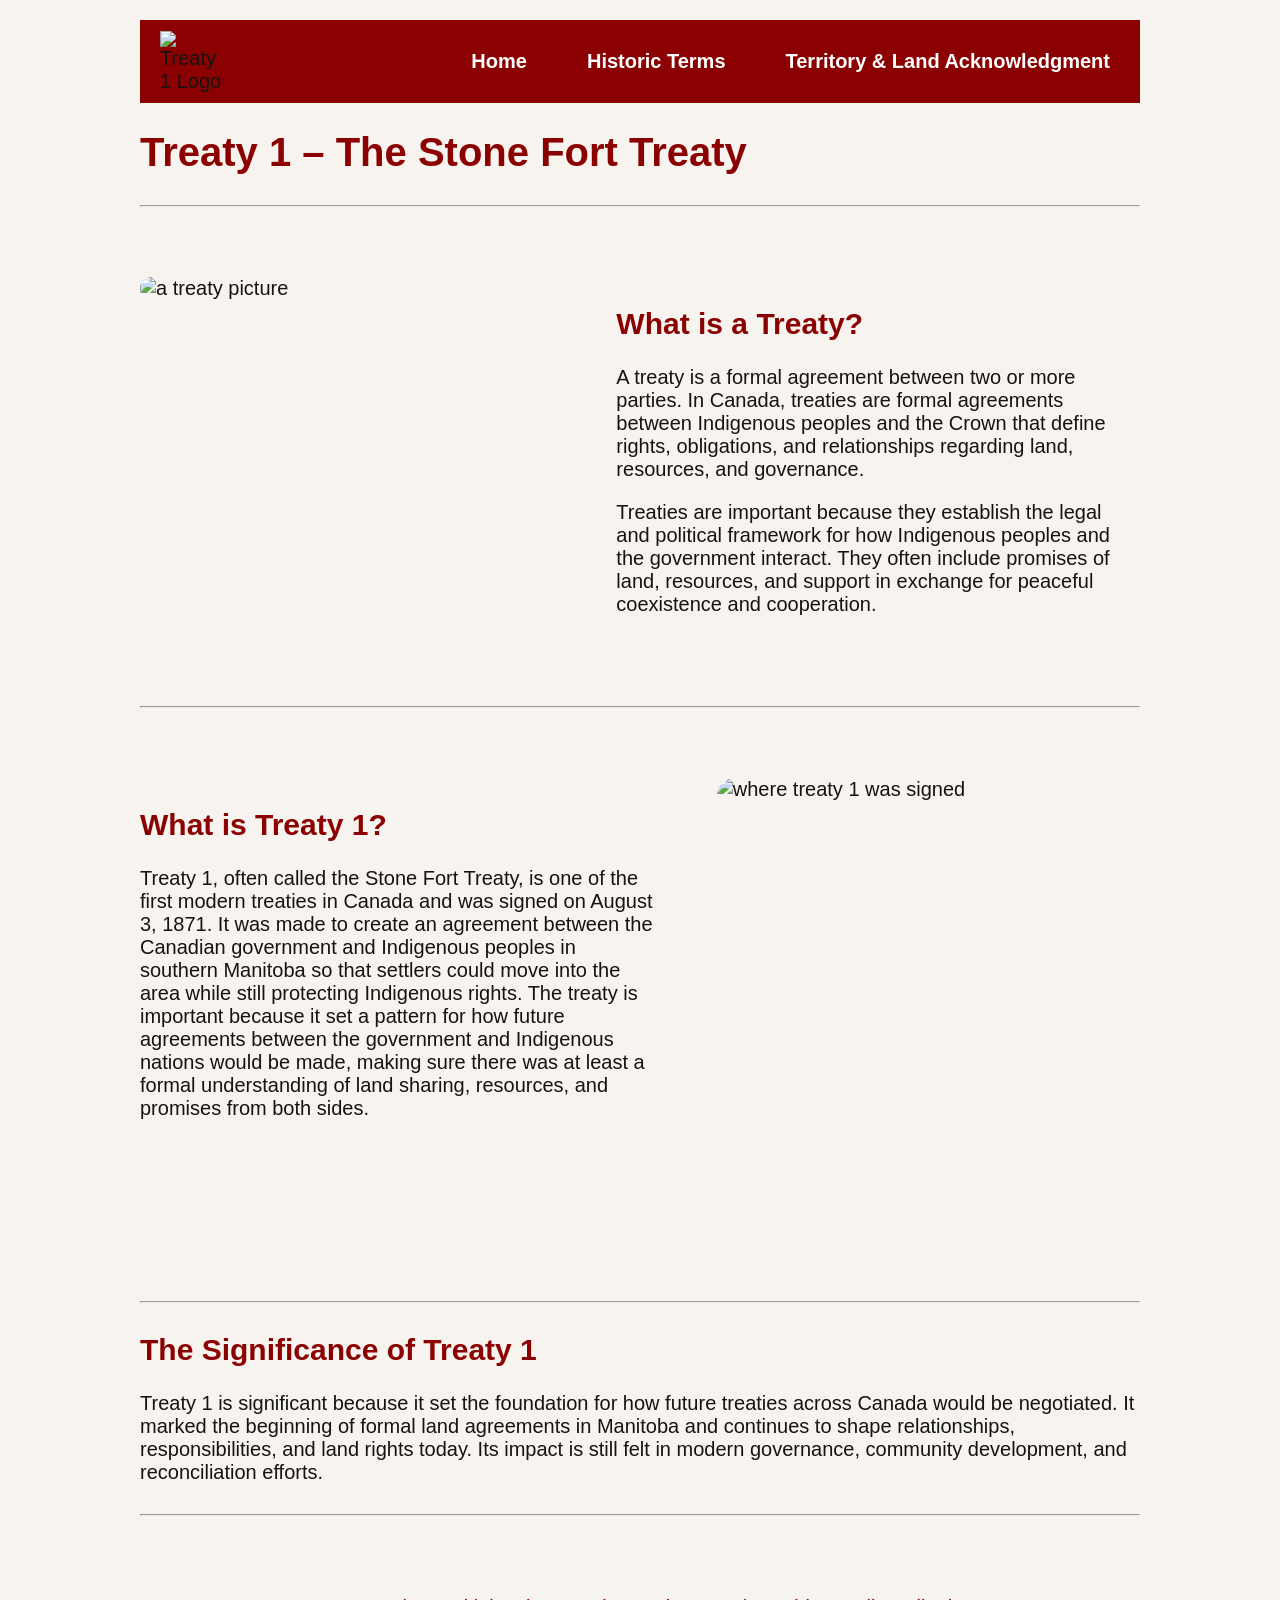
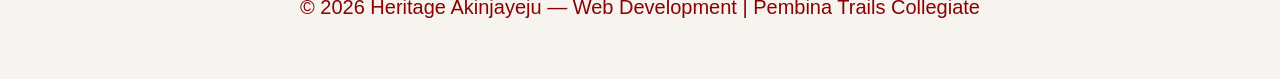
==== index.html @ 920f5dac "Refactor HTML structure and update content" ====
<!--
Name: Heritage Akinjayeju
Course: [Web development]
Teacher: [Mr. Hardman]
School: [Pembina Trails Collegiate]
Date Last Modified: March 4, 2026
-->
<!doctype html>
<html lang="en">
  <head>
    <meta charset="UTF-8" />
    <meta name="viewport" content="width=device-width, initial-scale=1.0" />
    <title>Treaty 1 – The Stone Fort Treaty</title>
    <link rel="stylesheet" href="stylesheets/style.css" />
  </head>
  <body>
  <header>
    <nav>
      <img src="https://treaty1.ca/wp-content/uploads/2021/11/TREATY-ONE-DEV-CORP-LOGO-2019-768x639.png"
        alt="Treaty 1 Logo" class="logo" />
      <ul>
        <li><a href="index.html">Home</a></li>
        <li><a href="terms.html">Historic Terms</a></li>
        <li><a href="territory.html">Territory & Land Acknowledgment</a></li>
      </ul>
    </nav>
    <h1>Treaty 1 – The Stone Fort Treaty</h1>
    <hr />
  </header>

  <main>

    <section class="hero">
      <img id="left-image" src="https://s3.amazonaws.com/thumbnails.illustrationsource.com/huge.14.74919.JPG"
        alt="a treaty picture" class="hero-image" />

      <div class="hero-text">
        <h2>What is a Treaty?</h2>
        A treaty is a formal agreement between two or more parties. In Canada,
        treaties are formal agreements between Indigenous peoples and the
        Crown that define rights, obligations, and relationships regarding
        land, resources, and governance.
        </p>
        <p>
          Treaties are important because they establish the legal and political
          framework for how Indigenous peoples and the government interact. They
          often include promises of land, resources, and support in exchange for
          peaceful coexistence and cooperation.
        </p>
      </div>
    </section>

    <hr />

    <section class="hero" style="flex-direction: row-reverse;">
      <img id="right-image" src="https://blackcatredriver.ca/wp-content/uploads/2021/08/Treaty-1-940x510.jpeg"
        style="height: 12cm; width: 13cm;" alt="where treaty 1 was signed" class="hero-image" />
      <div class="hero-text">
        <h2>What is Treaty 1?</h2>
        <p>
          Treaty 1, often called the Stone Fort Treaty, is one of the first modern
          treaties in Canada and was signed on August 3, 1871. It was made to create
          an agreement between the Canadian government and Indigenous peoples in
          southern Manitoba so that settlers could move into the area while still
          protecting Indigenous rights. The treaty is important because it set a
          pattern for how future agreements between the government and Indigenous
          nations would be made, making sure there was at least a formal
          understanding of land sharing, resources, and promises from both sides.
        </p>
      </div>
    </section>

    <hr />

    <section>
      <h2>The Significance of Treaty 1</h2>
      <p>
        Treaty 1 is significant because it set the foundation for how future treaties
        across Canada would be negotiated. It marked the beginning of formal land
        agreements in Manitoba and continues to shape relationships, responsibilities,
        and land rights today. Its impact is still felt in modern governance,
        community development, and reconciliation efforts.
      </p>
    </section>

  </main>

  <hr />

  <footer style="text-align: center; margin-top: 40px; padding: 20px; color: #8B0000;">
    <p>&copy; 2026 Heritage Akinjayeju — Web Development | Pembina Trails Collegiate</p>
  </footer>
  </body>
</html>
---- stylesheets/style.css ----
body {
      background-color: #f7f3ee;
      color: #141414;
      font-size: 20px;
      max-width: 1000px;
      margin: auto;
      font-family: Arial, Helvetica, sans-serif;
      padding: 20px;
    }

    nav {
      background-color: #8B0000;
      padding: 10px 20px;
      display: flex;
      align-items: center;
      justify-content: space-between;
    }

    .logo {
      width: 70px;
      height: auto;
    }

    nav ul {
      list-style: none;
      display: flex;
      gap: 40px;
      align-items: center;
    }

    nav a {
      text-decoration: none;
      font-weight: bold;
      color: white;
      padding: 5px 10px;
    }

    nav a:hover {
      background-color: #a80000;
      border-radius: 5px;
    }

    .hero {
      display: flex;
      align-items: flex-start;
      justify-content: space-between;
      gap: 40px;
      padding: 40px 0;
    }

    .hero-text {
      width: 60%;
    }

    .hero-image {
      width: 50%;
      border-radius: 18px;
    }

    #right-image {
      float: right;
      margin-left: 20px;
    }

    h1 {
      font-size: 2em;
      color: #8B0000;
      align-items: center;

    }

    h2 {
      margin-top: 30px;
      color: #8B0000;
    }

    hr {
      margin: 30px 0;
    }
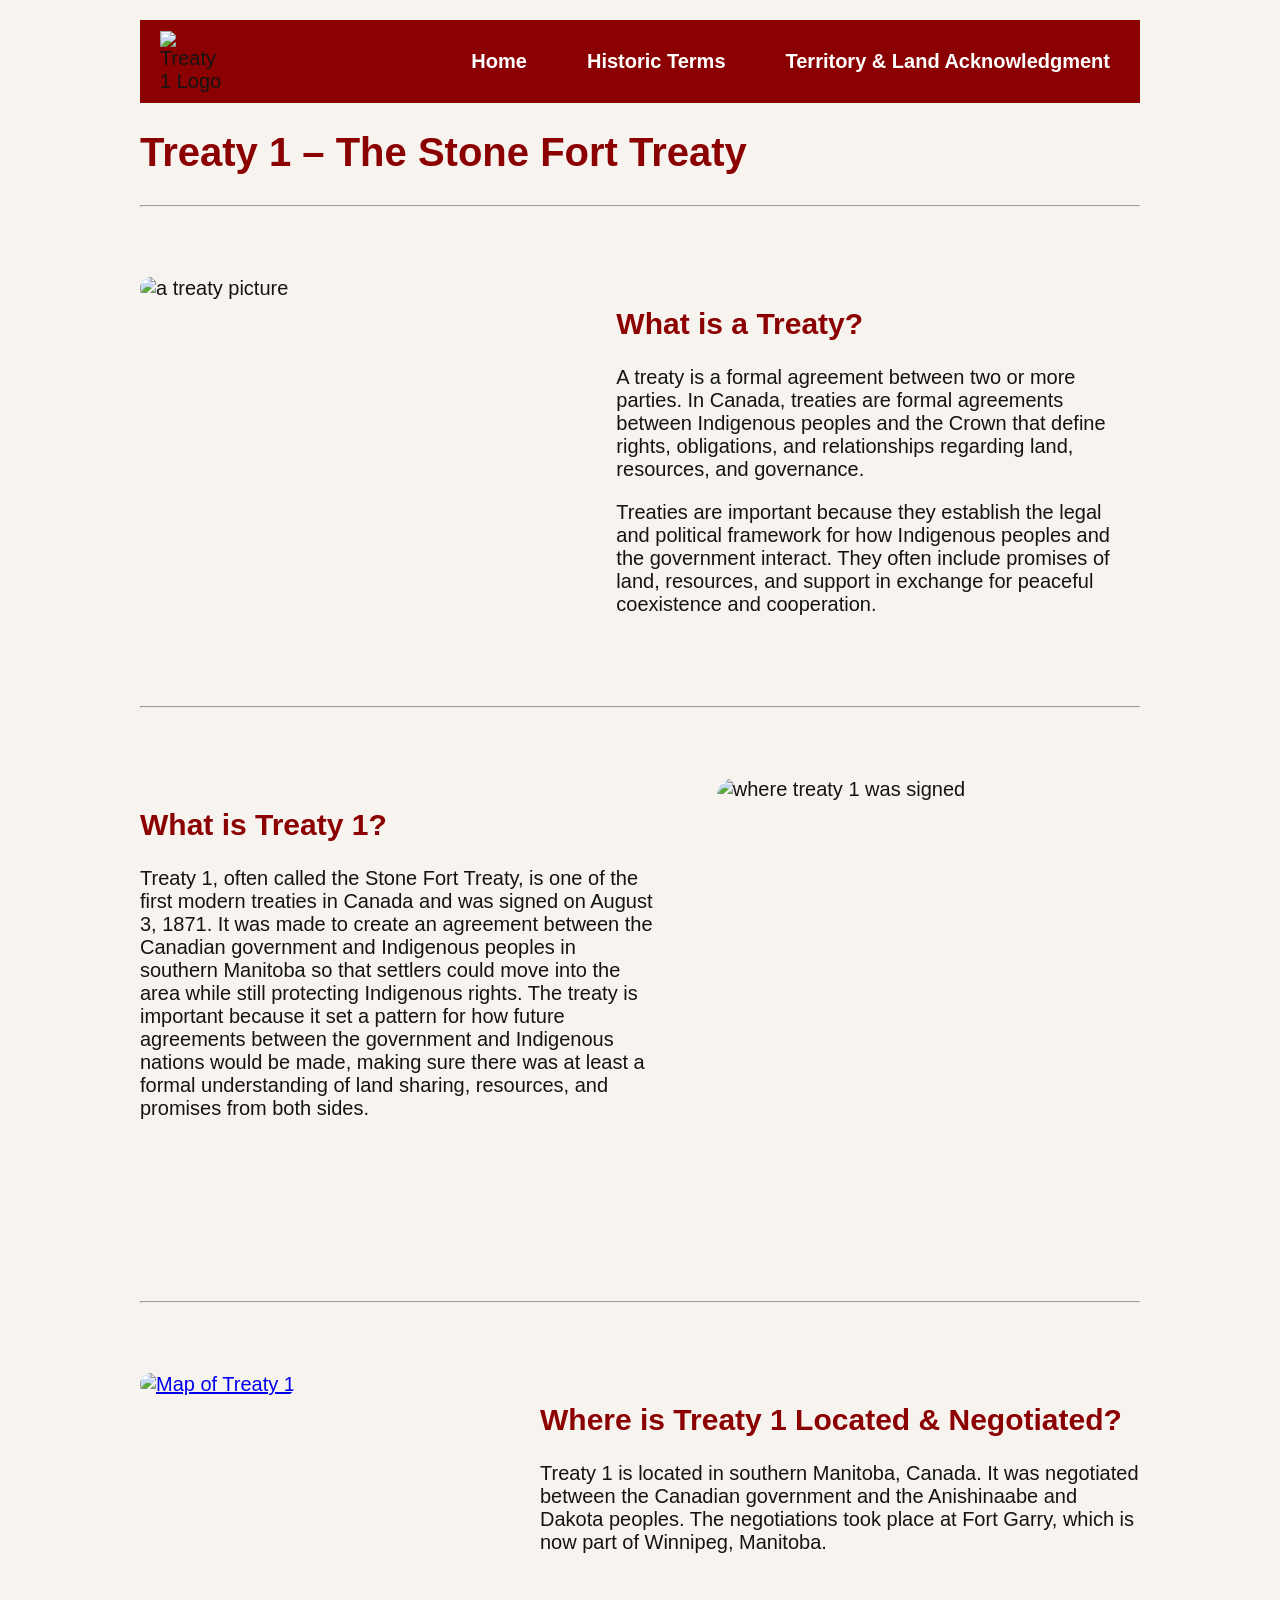
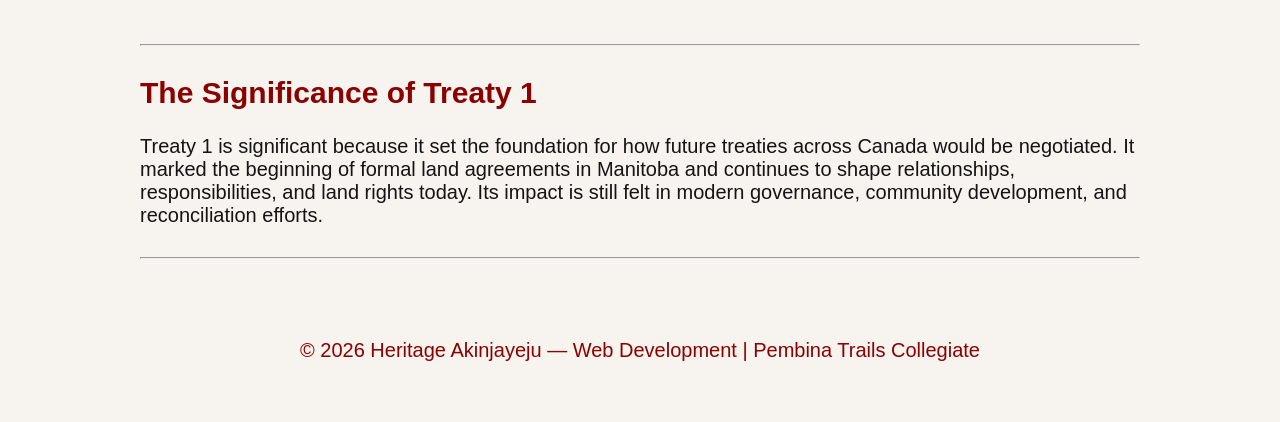
==== commit 51292bb5: "Enhance Treaty 1 page layout and content; update navigation structure, add hero sections with images" ====
--- a/index.html
+++ b/index.html
@@ -13,82 +13,123 @@
     <title>Treaty 1 – The Stone Fort Treaty</title>
     <link rel="stylesheet" href="stylesheets/style.css" />
   </head>
+
   <body>
-  <header>
-    <nav>
-      <img src="https://treaty1.ca/wp-content/uploads/2021/11/TREATY-ONE-DEV-CORP-LOGO-2019-768x639.png"
-        alt="Treaty 1 Logo" class="logo" />
-      <ul>
-        <li><a href="index.html">Home</a></li>
-        <li><a href="terms.html">Historic Terms</a></li>
-        <li><a href="territory.html">Territory & Land Acknowledgment</a></li>
-      </ul>
-    </nav>
-    <h1>Treaty 1 – The Stone Fort Treaty</h1>
-    <hr />
-  </header>
+    <header>
+      <nav>
+        <img
+          src="https://treaty1.ca/wp-content/uploads/2021/11/TREATY-ONE-DEV-CORP-LOGO-2019-768x639.png"
+          alt="Treaty 1 Logo"
+          class="logo"
+        />
+        <ul>
+          <li><a href="index.html">Home</a></li>
+          <li><a href="terms.html">Historic Terms</a></li>
+          <li><a href="territory.html">Territory & Land Acknowledgment</a></li>
+        </ul>
+      </nav>
+      <h1>Treaty 1 – The Stone Fort Treaty</h1>
+      <hr />
+    </header>
 
-  <main>
+    <main>
+      <section class="hero">
+        <img
+          id="left-image"
+          src="https://s3.amazonaws.com/thumbnails.illustrationsource.com/huge.14.74919.JPG"
+          alt="a treaty picture"
+          class="hero-image"
+        />
 
-    <section class="hero">
-      <img id="left-image" src="https://s3.amazonaws.com/thumbnails.illustrationsource.com/huge.14.74919.JPG"
-        alt="a treaty picture" class="hero-image" />
+        <div class="hero-text">
+          <h2>What is a Treaty?</h2>
+          <p>
+            A treaty is a formal agreement between two or more parties. In
+            Canada, treaties are formal agreements between Indigenous peoples
+            and the Crown that define rights, obligations, and relationships
+            regarding land, resources, and governance.
+          </p>
+          <p>
+            Treaties are important because they establish the legal and
+            political framework for how Indigenous peoples and the government
+            interact. They often include promises of land, resources, and
+            support in exchange for peaceful coexistence and cooperation.
+          </p>
+        </div>
+      </section>
 
-      <div class="hero-text">
-        <h2>What is a Treaty?</h2>
-        A treaty is a formal agreement between two or more parties. In Canada,
-        treaties are formal agreements between Indigenous peoples and the
-        Crown that define rights, obligations, and relationships regarding
-        land, resources, and governance.
+      <hr />
+
+      <section class="hero" style="flex-direction: row-reverse">
+        <img
+          id="right-image"
+          src="https://blackcatredriver.ca/wp-content/uploads/2021/08/Treaty-1-940x510.jpeg"
+          style="height: 12cm; width: 13cm"
+          alt="where treaty 1 was signed"
+          class="hero-image"
+        />
+        <div class="hero-text">
+          <h2>What is Treaty 1?</h2>
+          <p>
+            Treaty 1, often called the Stone Fort Treaty, is one of the first
+            modern treaties in Canada and was signed on August 3, 1871. It was
+            made to create an agreement between the Canadian government and
+            Indigenous peoples in southern Manitoba so that settlers could move
+            into the area while still protecting Indigenous rights. The treaty
+            is important because it set a pattern for how future agreements
+            between the government and Indigenous nations would be made, making
+            sure there was at least a formal understanding of land sharing,
+            resources, and promises from both sides.
+          </p>
+        </div>
+      </section>
+
+      <hr />
+      <section class="hero" style="flex-direction: row">
+        <a
+          href="https://canadiangeographic.ca/wp-content/uploads/2022/02/treaties1_2_20_online_01.jpg"
+          target="_blank"
+        >
+          <img
+            src="https://canadiangeographic.ca/wp-content/uploads/2022/02/treaties1_2_20_online_01.jpg"
+            alt="Map of Treaty 1"
+            class="hero-image"
+            style="height: 9cm; width: 13cm; cursor: pointer"
+          />
+        </a>
+
+        <div class="hero-text">
+          <h2>Where is Treaty 1 Located & Negotiated?</h2>
+          <p>
+            Treaty 1 is located in southern Manitoba, Canada. It was negotiated
+            between the Canadian government and the Anishinaabe and Dakota
+            peoples. The negotiations took place at Fort Garry, which is now
+            part of Winnipeg, Manitoba.
+          </p>
+        </div>
+      </section>
+
+      <hr />
+      <section>
+        <h2>The Significance of Treaty 1</h2>
+        <p>
+          Treaty 1 is significant because it set the foundation for how future
+          treaties across Canada would be negotiated. It marked the beginning of
+          formal land agreements in Manitoba and continues to shape
+          relationships, responsibilities, and land rights today. Its impact is
+          still felt in modern governance, community development, and
+          reconciliation efforts.
         </p>
-        <p>
-          Treaties are important because they establish the legal and political
-          framework for how Indigenous peoples and the government interact. They
-          often include promises of land, resources, and support in exchange for
-          peaceful coexistence and cooperation.
-        </p>
-      </div>
-    </section>
+      </section>
+    </main>
 
     <hr />
 
-    <section class="hero" style="flex-direction: row-reverse;">
-      <img id="right-image" src="https://blackcatredriver.ca/wp-content/uploads/2021/08/Treaty-1-940x510.jpeg"
-        style="height: 12cm; width: 13cm;" alt="where treaty 1 was signed" class="hero-image" />
-      <div class="hero-text">
-        <h2>What is Treaty 1?</h2>
-        <p>
-          Treaty 1, often called the Stone Fort Treaty, is one of the first modern
-          treaties in Canada and was signed on August 3, 1871. It was made to create
-          an agreement between the Canadian government and Indigenous peoples in
-          southern Manitoba so that settlers could move into the area while still
-          protecting Indigenous rights. The treaty is important because it set a
-          pattern for how future agreements between the government and Indigenous
-          nations would be made, making sure there was at least a formal
-          understanding of land sharing, resources, and promises from both sides.
-        </p>
-      </div>
-    </section>
-
-    <hr />
-
-    <section>
-      <h2>The Significance of Treaty 1</h2>
+    <footer>
       <p>
-        Treaty 1 is significant because it set the foundation for how future treaties
-        across Canada would be negotiated. It marked the beginning of formal land
-        agreements in Manitoba and continues to shape relationships, responsibilities,
-        and land rights today. Its impact is still felt in modern governance,
-        community development, and reconciliation efforts.
+        &copy; 2026 Heritage Akinjayeju — Web Development | Pembina Trails
+        Collegiate
       </p>
-    </section>
-
-  </main>
-
-  <hr />
-
-  <footer style="text-align: center; margin-top: 40px; padding: 20px; color: #8B0000;">
-    <p>&copy; 2026 Heritage Akinjayeju — Web Development | Pembina Trails Collegiate</p>
-  </footer>
+    </footer>
   </body>
 </html>
--- a/stylesheets/style.css
+++ b/stylesheets/style.css
@@ -1,79 +1,85 @@
-    body {
-      background-color: #f7f3ee;
-      color: #141414;
-      font-size: 20px;
-      max-width: 1000px;
-      margin: auto;
-      font-family: Arial, Helvetica, sans-serif;
-      padding: 20px;
-    }
+  body {
+    background-color: #f7f3ee;
+    color: #141414;
+    font-size: 20px;
+    max-width: 1000px;
+    margin: auto;
+    font-family: Arial, Helvetica, sans-serif;
+    padding: 20px;
+  }
 
-    nav {
-      background-color: #8B0000;
-      padding: 10px 20px;
-      display: flex;
-      align-items: center;
-      justify-content: space-between;
-    }
+  nav {
+    background-color: #8B0000;
+    padding: 10px 20px;
+    display: flex;
+    align-items: center;
+    justify-content: space-between;
+  }
 
-    .logo {
-      width: 70px;
-      height: auto;
-    }
+  .logo {
+    width: 70px;
+    height: auto;
+  }
 
-    nav ul {
-      list-style: none;
-      display: flex;
-      gap: 40px;
-      align-items: center;
-    }
+  nav ul {
+    list-style: none;
+    display: flex;
+    gap: 40px;
+    align-items: center;
+  }
 
-    nav a {
-      text-decoration: none;
-      font-weight: bold;
-      color: white;
-      padding: 5px 10px;
-    }
+  nav a {
+    text-decoration: none;
+    font-weight: bold;
+    color: white;
+    padding: 5px 10px;
+  }
 
-    nav a:hover {
-      background-color: #a80000;
-      border-radius: 5px;
-    }
+  nav a:hover {
+    background-color: #a80000;
+    border-radius: 5px;
+  }
 
-    .hero {
-      display: flex;
-      align-items: flex-start;
-      justify-content: space-between;
-      gap: 40px;
-      padding: 40px 0;
-    }
+  .hero {
+    display: flex;
+    align-items: flex-start;
+    justify-content: space-between;
+    gap: 40px;
+    padding: 40px 0;
+  }
 
-    .hero-text {
-      width: 60%;
-    }
+  .hero-text {
+    width: 60%;
+  }
 
-    .hero-image {
-      width: 50%;
-      border-radius: 18px;
-    }
+  .hero-image {
+    width: 50%;
+    border-radius: 18px;
+  }
 
-    #right-image {
-      float: right;
-      margin-left: 20px;
-    }
+  #right-image {
+    float: right;
+    margin-left: 20px;
+  }
 
-    h1 {
-      font-size: 2em;
-      color: #8B0000;
-      align-items: center;
+  h1 {
+    font-size: 2em;
+    color: #8B0000;
+    align-items: center;
 
-    }
+  }
 
-    h2 {
-      margin-top: 30px;
-      color: #8B0000;
-    }
+  h2 {
+    margin-top: 30px;
+    color: #8B0000;
+  }
 
-    hr {
-      margin: 30px 0;
-    }
+  hr {
+    margin: 30px 0;
+  }
+  footer{
+    text-align: center;
+    margin-top: 40px;
+    padding: 20px;
+    color: #8b0000;
+}
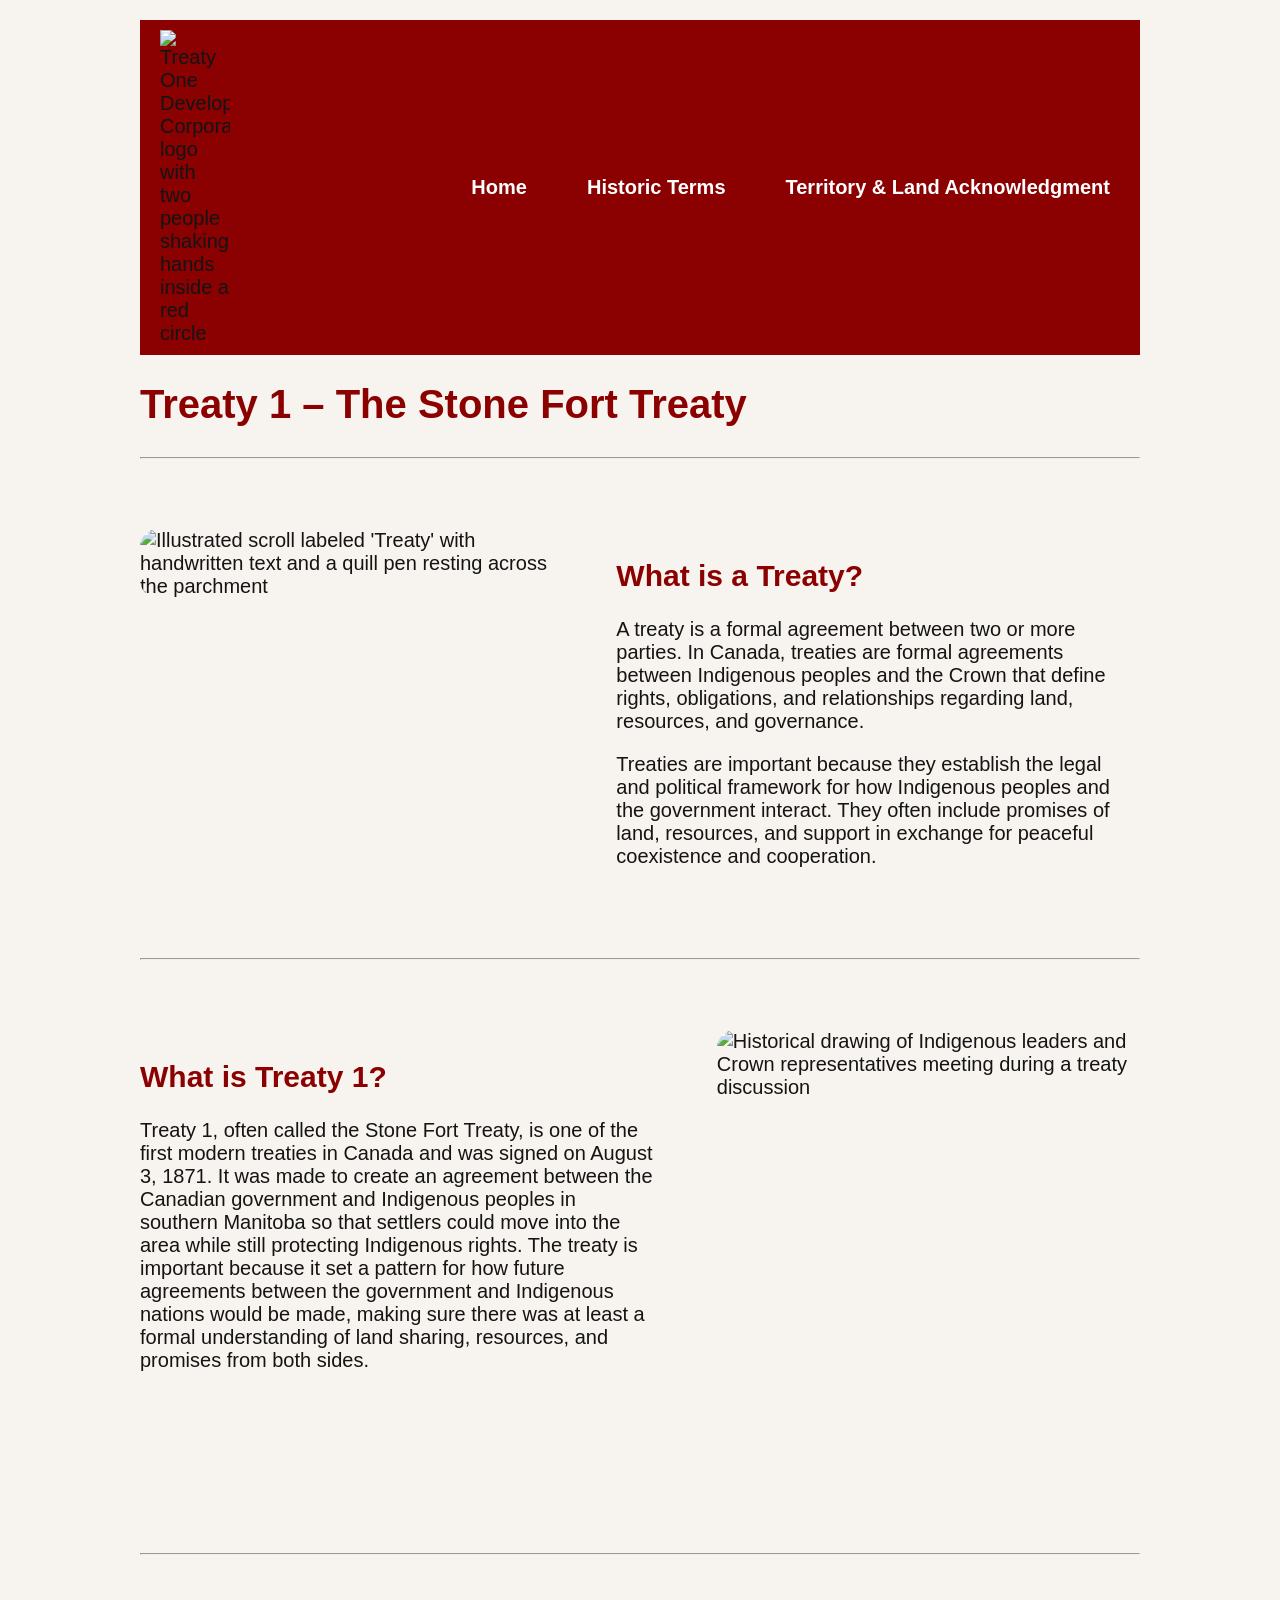
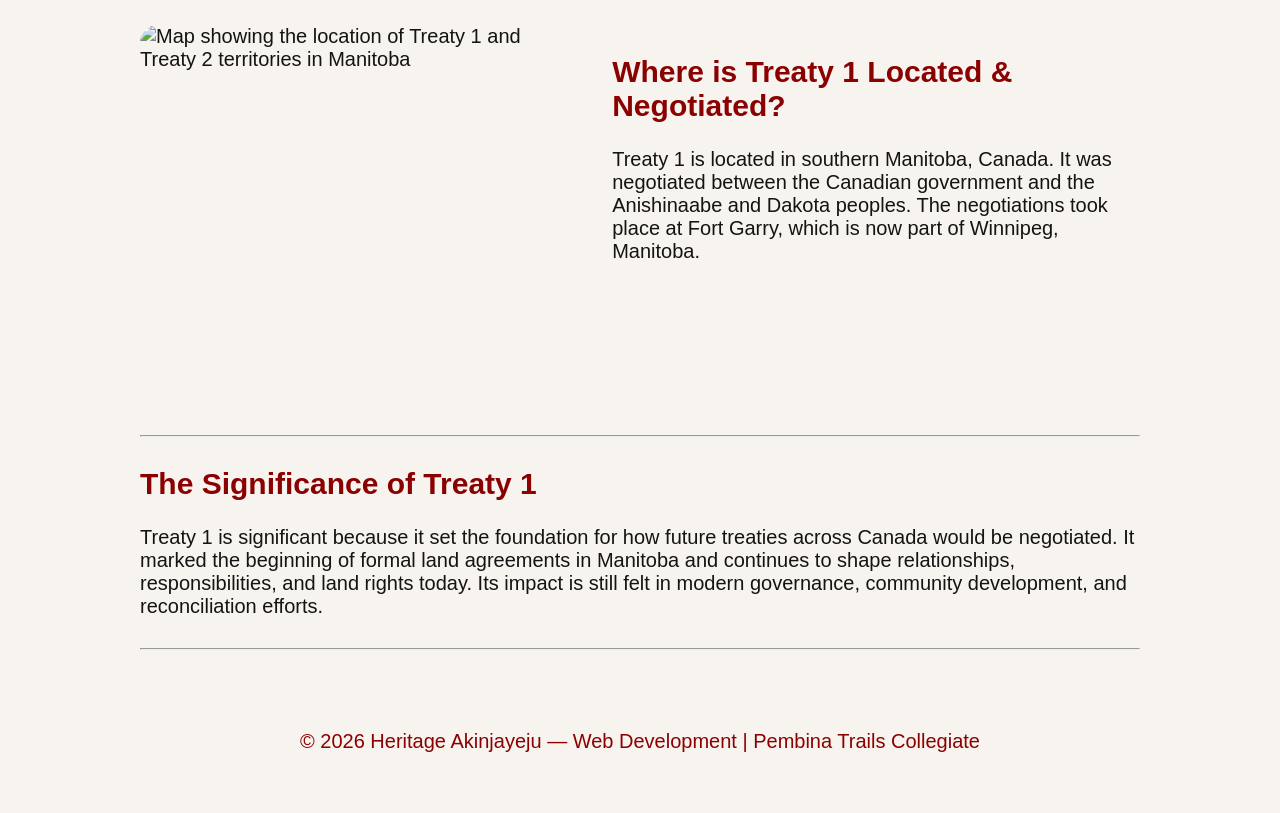
==== commit b40999cb: "chore: clean up empty code change sections in the changes log" ====
--- a/index.html
+++ b/index.html
@@ -11,15 +11,18 @@
     <meta charset="UTF-8" />
     <meta name="viewport" content="width=device-width, initial-scale=1.0" />
     <title>Treaty 1 – The Stone Fort Treaty</title>
+    <!-- This link references the external stylesheet for styling the page And is located in the 'stylesheets' folder with the filename 'style.css'. 
+     it makes the page visually appealing and ensures a consistent layout across different sections.
+     -->
     <link rel="stylesheet" href="stylesheets/style.css" />
   </head>
-
   <body>
     <header>
       <nav>
+        <!-- In the class 'logo' it allows the image be a logo and adjusts its size and position accordingly -->
         <img
           src="https://treaty1.ca/wp-content/uploads/2021/11/TREATY-ONE-DEV-CORP-LOGO-2019-768x639.png"
-          alt="Treaty 1 Logo"
+          alt="Treaty One Development Corporation logo with two people shaking hands inside a red circle"
           class="logo"
         />
         <ul>
@@ -33,19 +36,22 @@
     </header>
 
     <main>
+      <!-- This section provides an overview of Treaty 1 and its significance and the class 'hero' is used for styling and layout -->
       <section class="hero">
         <img
           id="left-image"
           src="https://s3.amazonaws.com/thumbnails.illustrationsource.com/huge.14.74919.JPG"
-          alt="a treaty picture"
+          alt="Illustrated scroll labeled 'Treaty' with handwritten text and a quill pen resting across the parchment"
           class="hero-image"
         />
-
-        <div class="hero-text">
-          <h2>What is a Treaty?</h2>
-          <p>
-            A treaty is a formal agreement between two or more parties. In
-            Canada, treaties are formal agreements between Indigenous peoples
+      <!-- The class 'hero-image' is used to style the image, ensuring it fits well within the layout and maintains a consistent appearance
+       across different sections of the page. -->
+       <!-- The class 'hero-text' is used to style the text content, providing a clear and visually appealing presentation of the information about treaties and Treaty 1. -->
+      <div class="hero-text">
+        <h2>What is a Treaty?</h2>
+        <p>
+          A treaty is a formal agreement between two or more parties. In
+          Canada, treaties are formal agreements between Indigenous peoples
             and the Crown that define rights, obligations, and relationships
             regarding land, resources, and governance.
           </p>
@@ -59,13 +65,14 @@
       </section>
 
       <hr />
-
+      <!-- This section provides an overview of Treaty 1 and its significance and the class 'hero' is used for styling and layout . it uses  style
+       flex-direction: row-reverse to change the layout direction -->
       <section class="hero" style="flex-direction: row-reverse">
         <img
           id="right-image"
           src="https://blackcatredriver.ca/wp-content/uploads/2021/08/Treaty-1-940x510.jpeg"
           style="height: 12cm; width: 13cm"
-          alt="where treaty 1 was signed"
+          alt="Historical drawing of Indigenous leaders and Crown representatives meeting during a treaty discussion"
           class="hero-image"
         />
         <div class="hero-text">
@@ -86,13 +93,9 @@
 
       <hr />
       <section class="hero" style="flex-direction: row">
-        <a
-          href="https://canadiangeographic.ca/wp-content/uploads/2022/02/treaties1_2_20_online_01.jpg"
-          target="_blank"
-        >
           <img
             src="https://canadiangeographic.ca/wp-content/uploads/2022/02/treaties1_2_20_online_01.jpg"
-            alt="Map of Treaty 1"
+            alt="Map showing the location of Treaty 1 and Treaty 2 territories in Manitoba"
             class="hero-image"
             style="height: 9cm; width: 13cm; cursor: pointer"
           />
@@ -132,4 +135,4 @@
       </p>
     </footer>
   </body>
-</html>
+</html>
--- a/stylesheets/style.css
+++ b/stylesheets/style.css
@@ -1,3 +1,4 @@
+
   body {
     background-color: #f7f3ee;
     color: #141414;
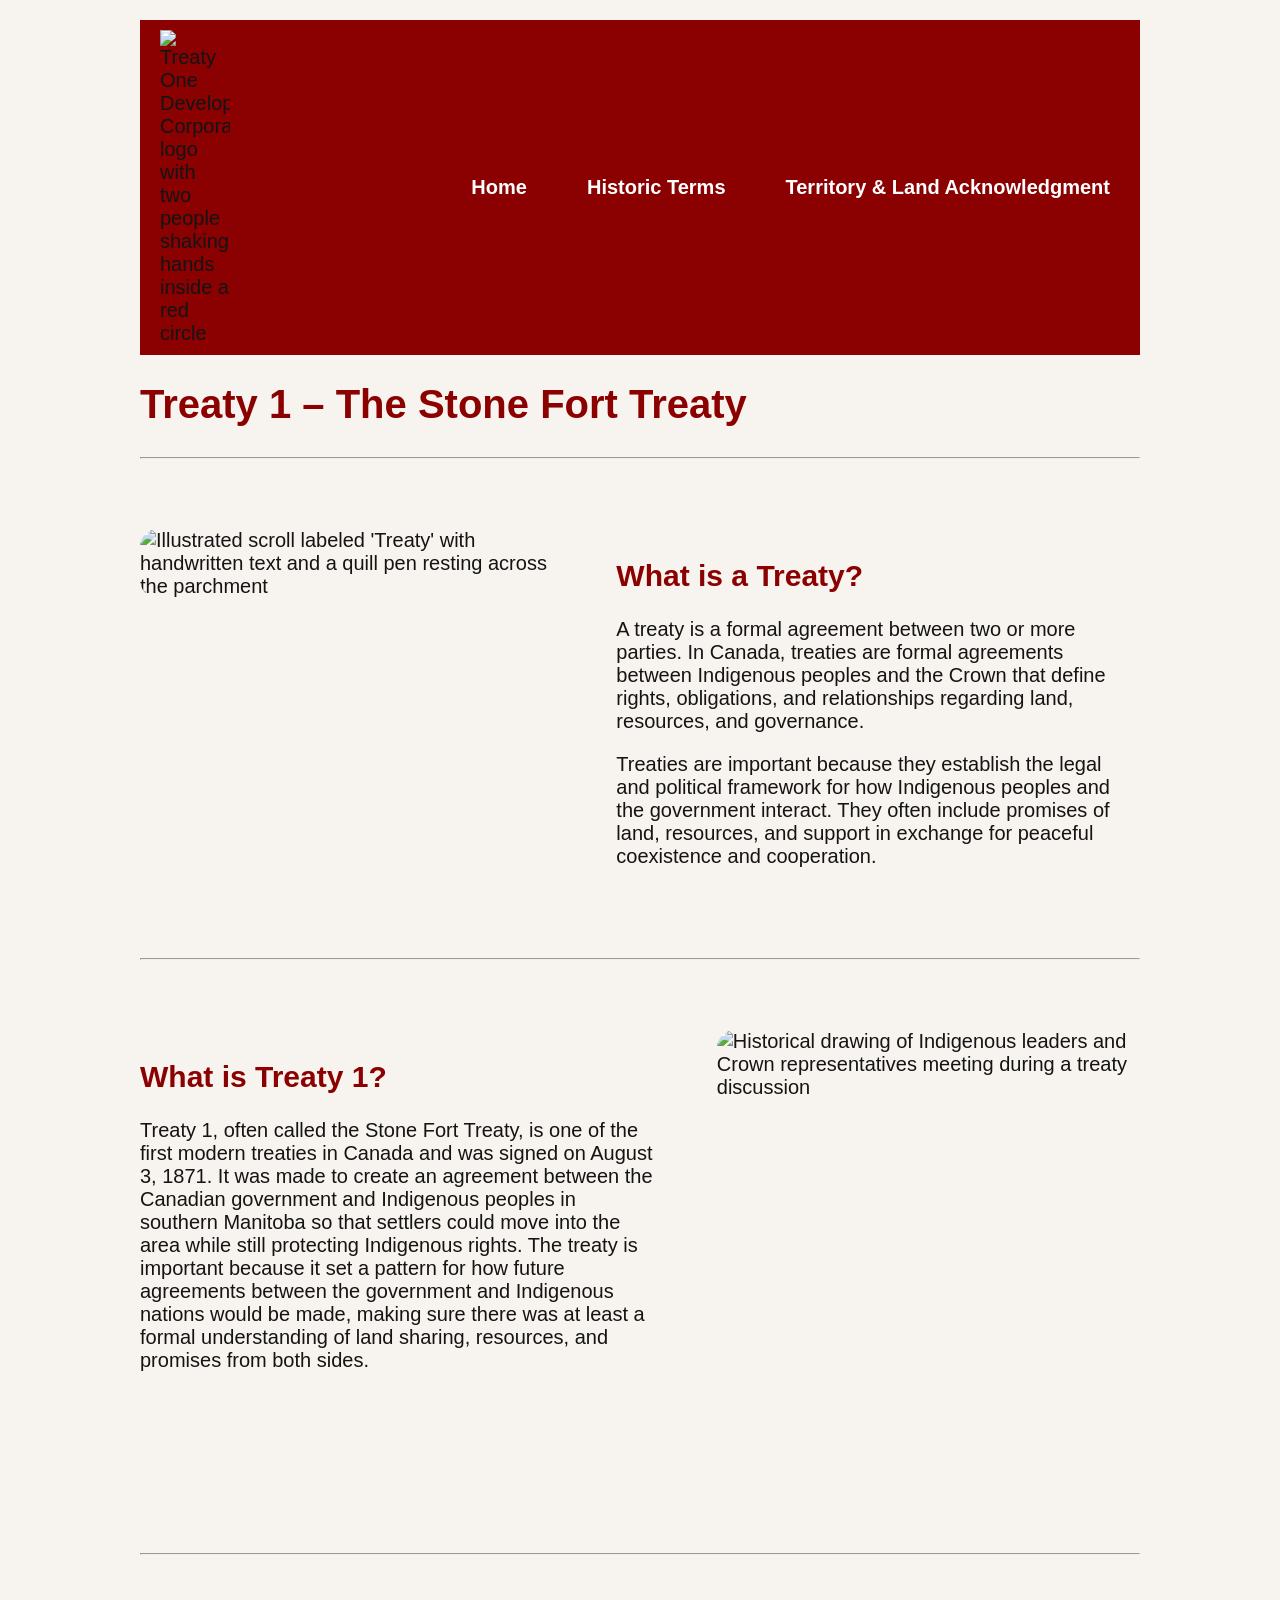
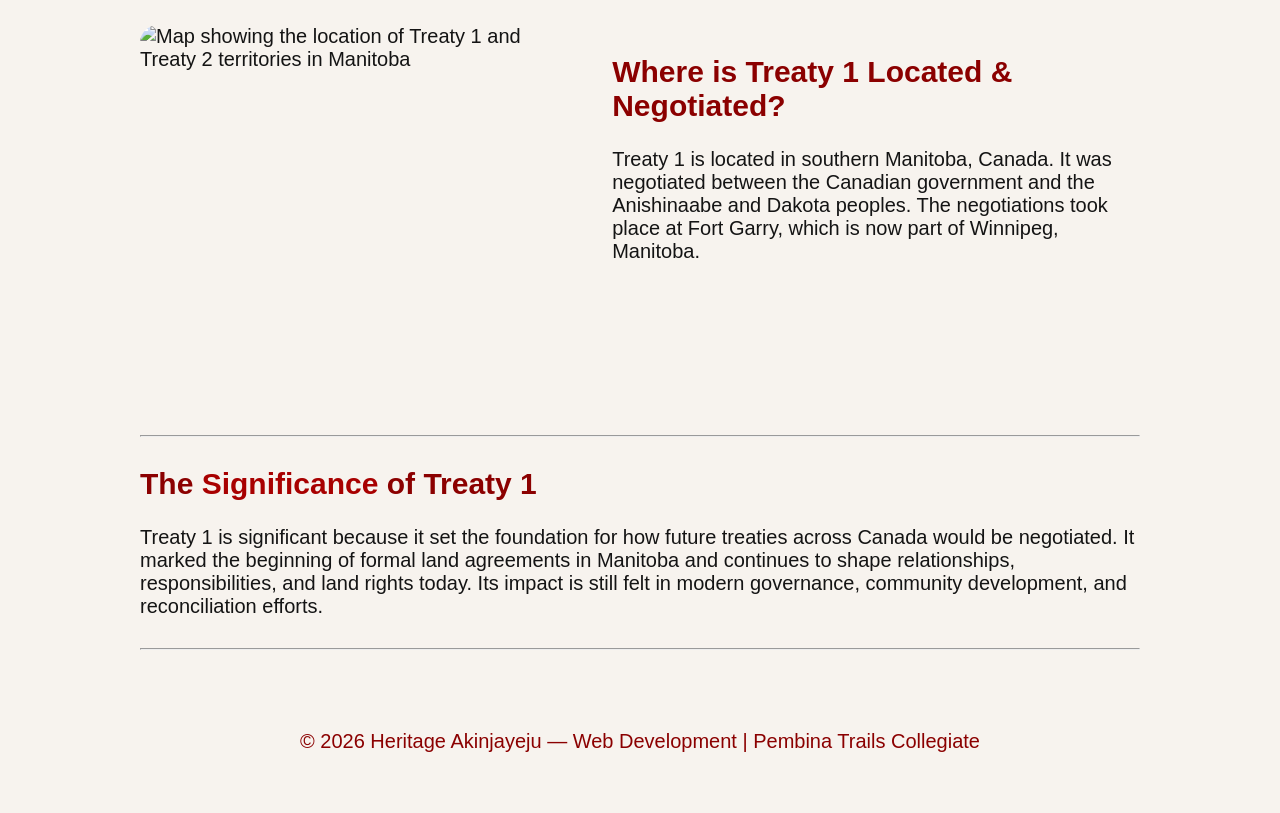
==== commit fcaff984: "Refactor code structure for improved readability and maintainability" ====
--- a/index.html
+++ b/index.html
@@ -114,7 +114,8 @@
 
       <hr />
       <section>
-        <h2>The Significance of Treaty 1</h2>
+        <h2>The <span class="highlight">Significance</span> of Treaty 1</h2>
+
         <p>
           Treaty 1 is significant because it set the foundation for how future
           treaties across Canada would be negotiated. It marked the beginning of
--- a/stylesheets/style.css
+++ b/stylesheets/style.css
@@ -78,9 +78,15 @@
   hr {
     margin: 30px 0;
   }
+  
+  .highlight {
+  color: #a80000;
+  font-weight: bold;
+}
   footer{
     text-align: center;
     margin-top: 40px;
     padding: 20px;
     color: #8b0000;
 }
+
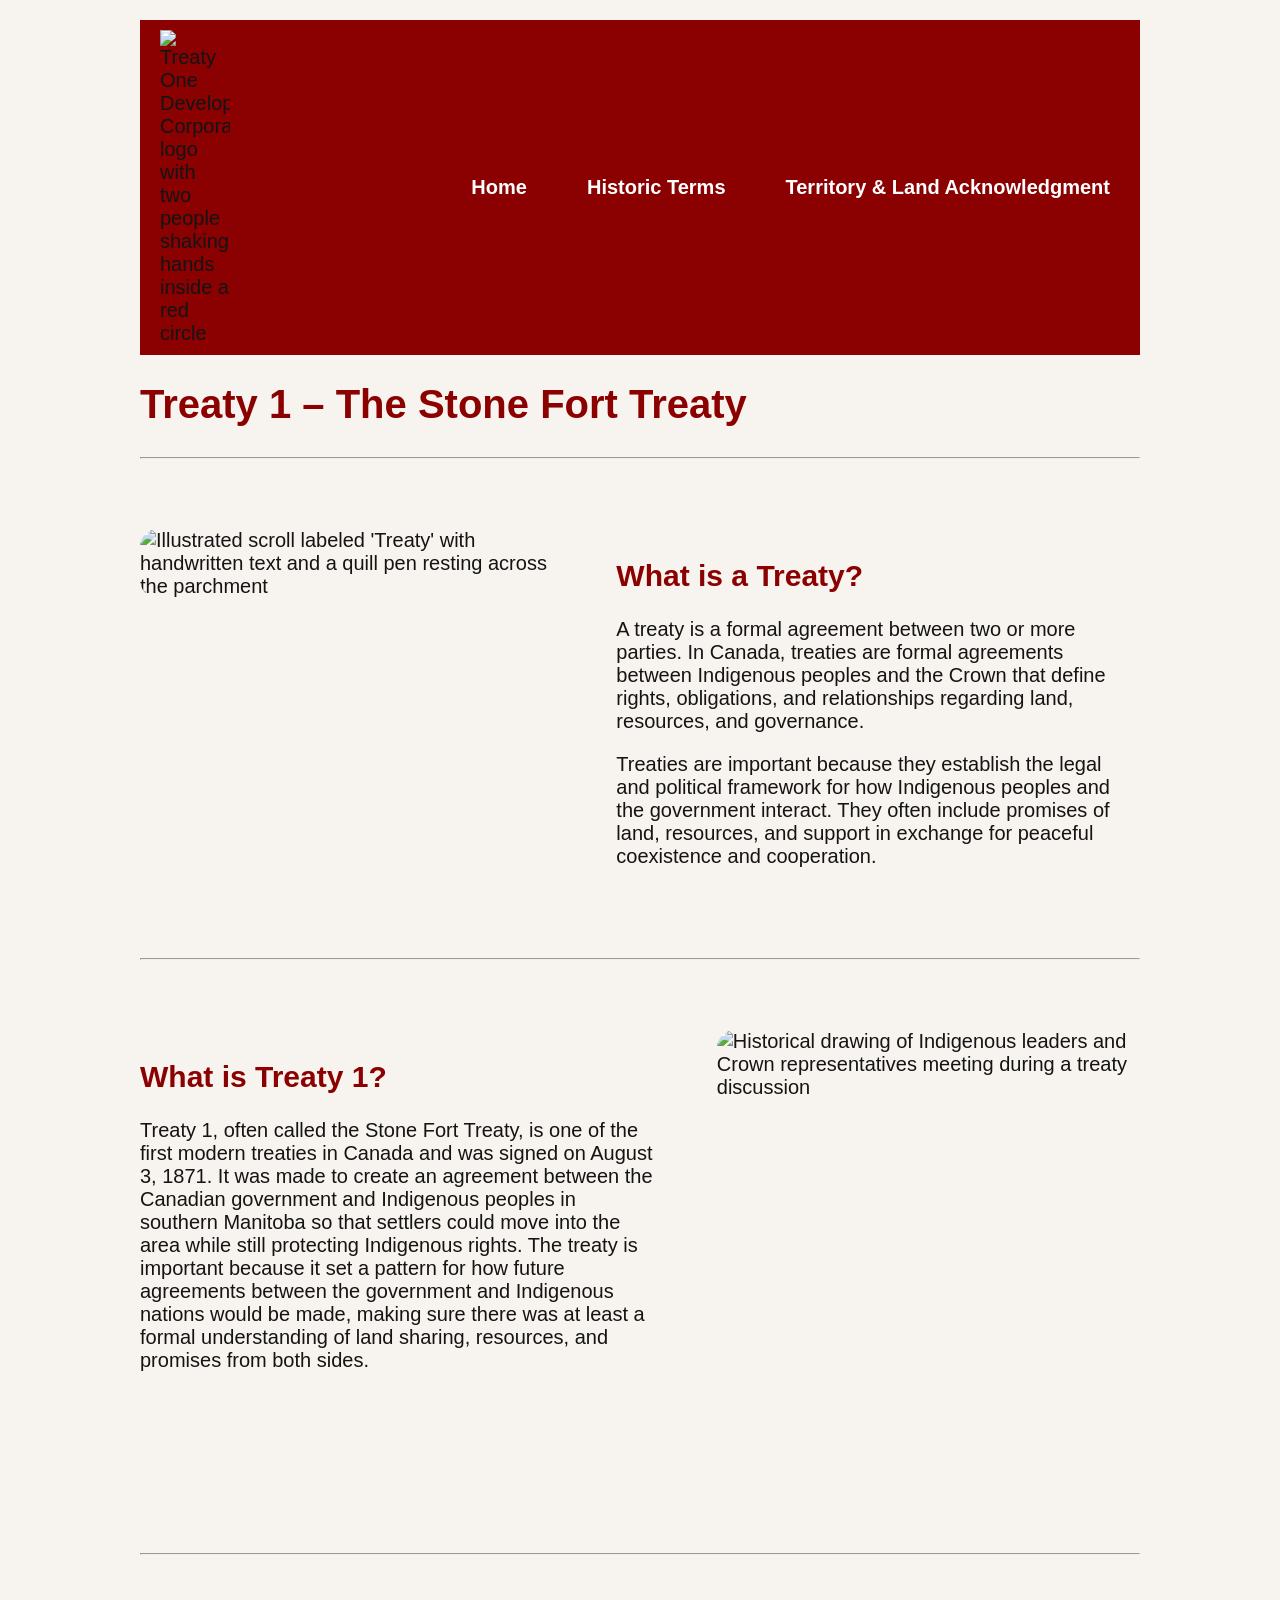
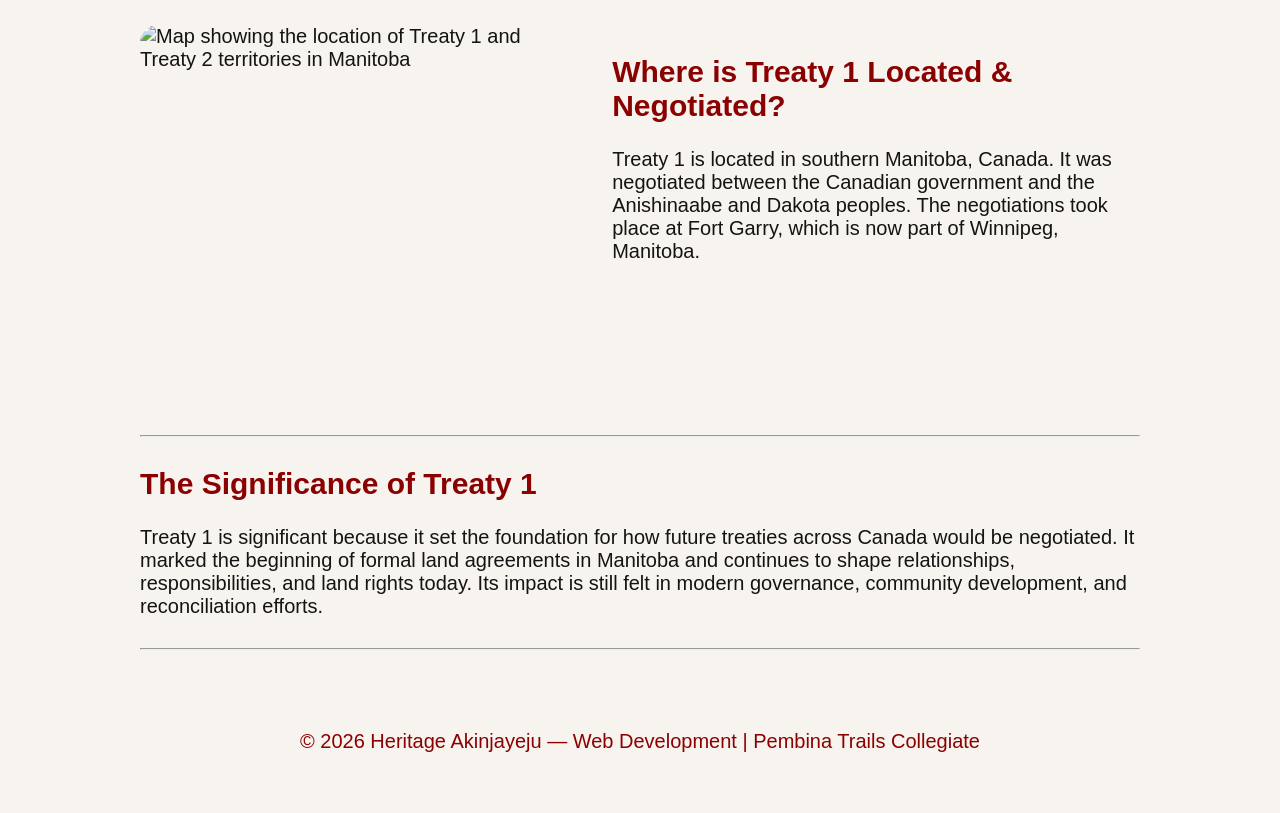
==== commit 8de19e7d: "Fix HTML structure for Treaty 1 significance heading" ====
--- a/index.html
+++ b/index.html
@@ -114,8 +114,7 @@
 
       <hr />
       <section>
-        <h2>The <span class="highlight">Significance</span> of Treaty 1</h2>
-
+        <h2>The Significance of Treaty 1</h2>
         <p>
           Treaty 1 is significant because it set the foundation for how future
           treaties across Canada would be negotiated. It marked the beginning of
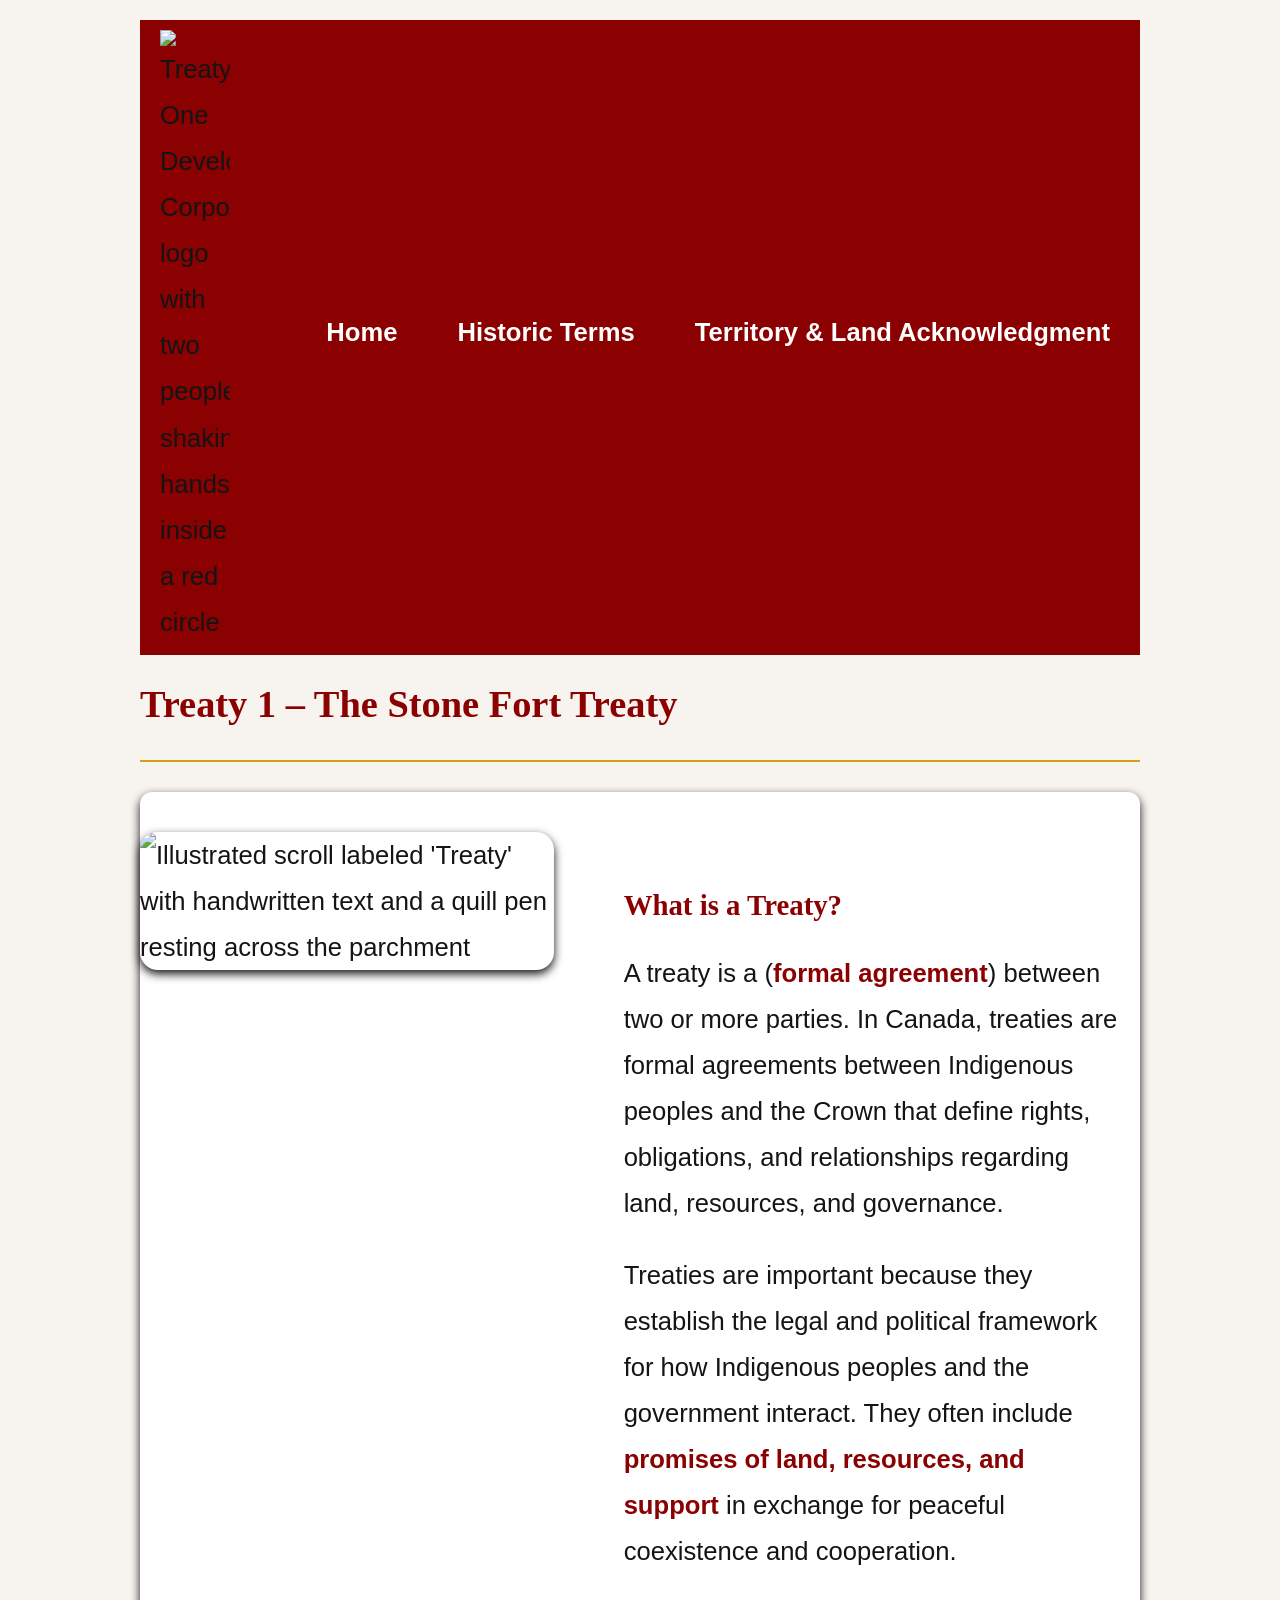
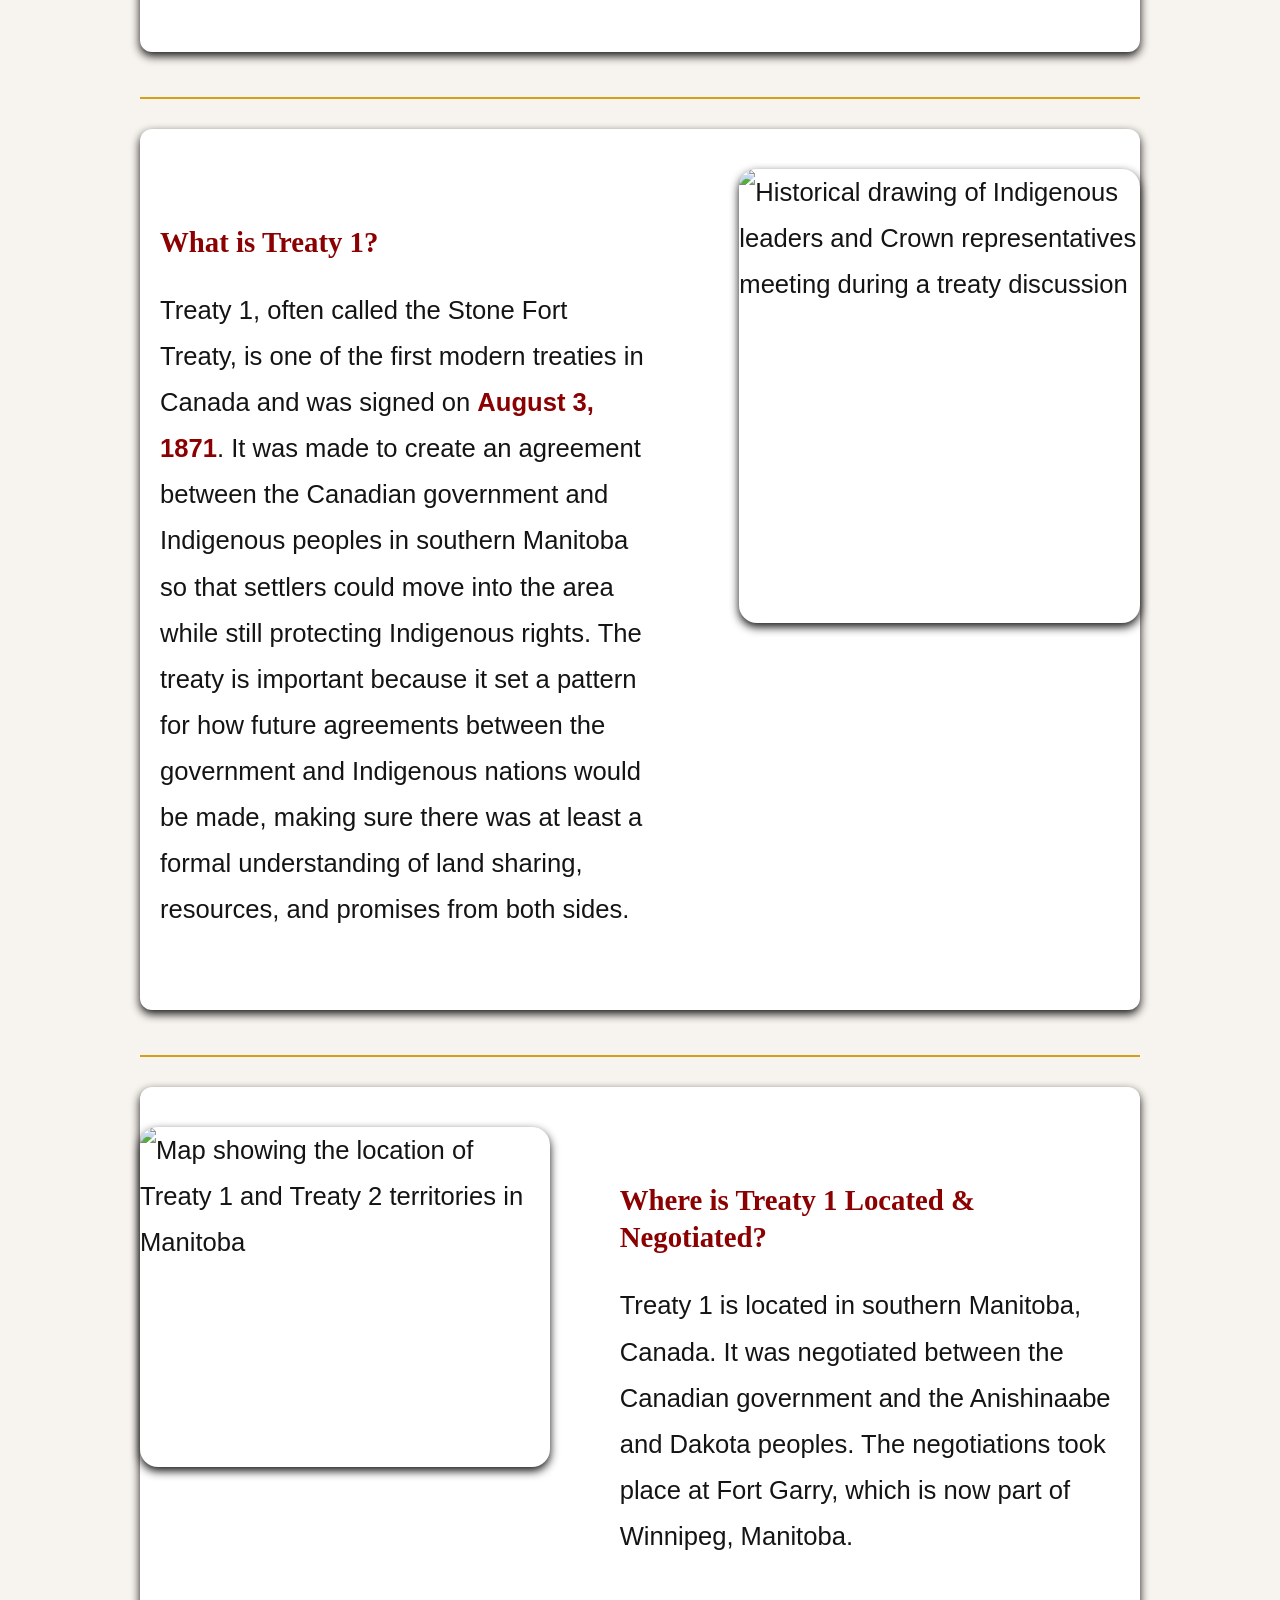
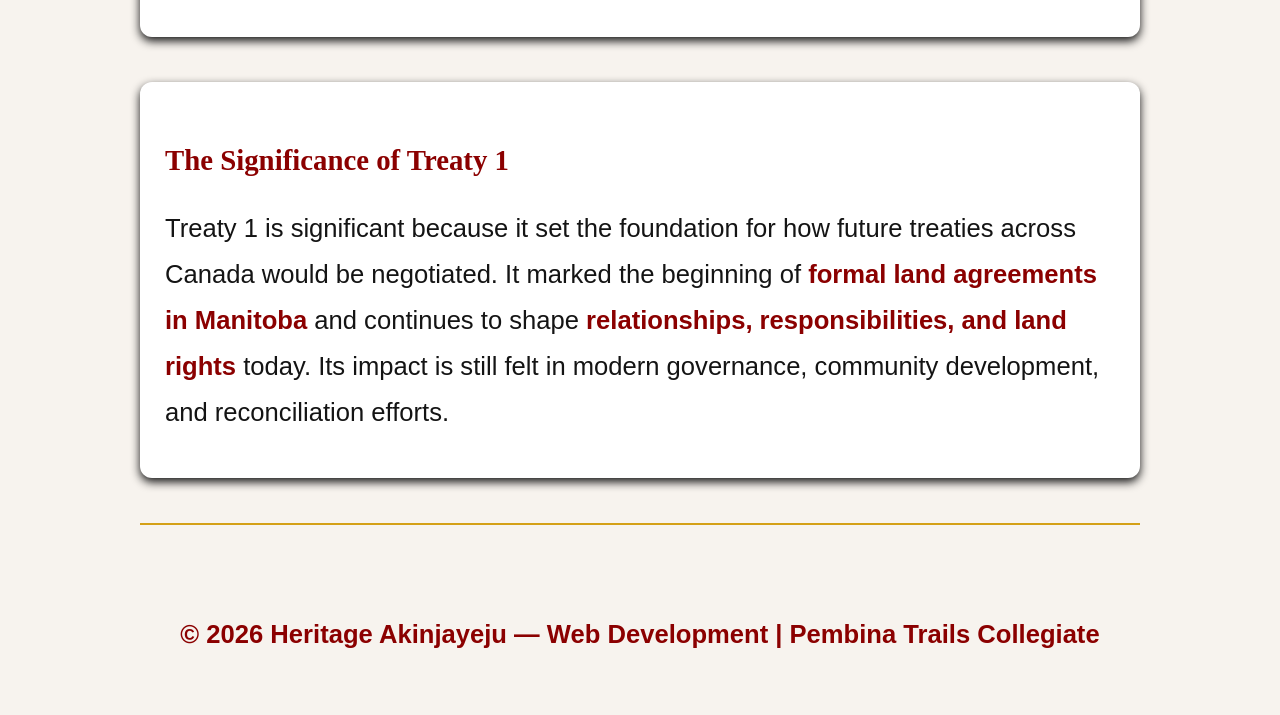
==== commit 1dd2af54: "Add historic terms of Treaty 1 page with structured content and styling" ====
--- a/index.html
+++ b/index.html
@@ -1,9 +1,9 @@
 <!--
-Name: Heritage Akinjayeju
-Course: [Web development]
-Teacher: [Mr. Hardman]
-School: [Pembina Trails Collegiate]
-Date Last Modified: March 4, 2026
+  Name: Heritage Akinjayeju
+  Course: Web development
+  Teacher: Mr. Hardman
+  School: Pembina Trails Collegiate
+  Date Last Modified: March 4, 2026
 -->
 <!doctype html>
 <html lang="en">
@@ -16,6 +16,7 @@
      -->
     <link rel="stylesheet" href="stylesheets/style.css" />
   </head>
+
   <body>
     <header>
       <nav>
@@ -44,22 +45,26 @@
           alt="Illustrated scroll labeled 'Treaty' with handwritten text and a quill pen resting across the parchment"
           class="hero-image"
         />
-      <!-- The class 'hero-image' is used to style the image, ensuring it fits well within the layout and maintains a consistent appearance
+        <!-- The class 'hero-image' is used to style the image, ensuring it fits well within the layout and maintains a consistent appearance
        across different sections of the page. -->
-       <!-- The class 'hero-text' is used to style the text content, providing a clear and visually appealing presentation of the information about treaties and Treaty 1. -->
-      <div class="hero-text">
-        <h2>What is a Treaty?</h2>
-        <p>
-          A treaty is a formal agreement between two or more parties. In
-          Canada, treaties are formal agreements between Indigenous peoples
-            and the Crown that define rights, obligations, and relationships
-            regarding land, resources, and governance.
+        <!-- The class 'hero-text' is used to style the text content, providing a clear and visually appealing presentation of the information about treaties and Treaty 1. -->
+        <div class="hero-text">
+          <h2>What is a Treaty?</h2>
+          <p>
+            A treaty is a (<span class="highlight-term">formal agreement</span>)
+            between two or more parties. In Canada, treaties are formal
+            agreements between Indigenous peoples and the Crown that define
+            rights, obligations, and relationships regarding land, resources,
+            and governance.
           </p>
           <p>
             Treaties are important because they establish the legal and
             political framework for how Indigenous peoples and the government
-            interact. They often include promises of land, resources, and
-            support in exchange for peaceful coexistence and cooperation.
+            interact. They often include
+            <span class="highlight-term"
+              >promises of land, resources, and support</span
+            >
+            in exchange for peaceful coexistence and cooperation.
           </p>
         </div>
       </section>
@@ -79,13 +84,14 @@
           <h2>What is Treaty 1?</h2>
           <p>
             Treaty 1, often called the Stone Fort Treaty, is one of the first
-            modern treaties in Canada and was signed on August 3, 1871. It was
-            made to create an agreement between the Canadian government and
-            Indigenous peoples in southern Manitoba so that settlers could move
-            into the area while still protecting Indigenous rights. The treaty
-            is important because it set a pattern for how future agreements
-            between the government and Indigenous nations would be made, making
-            sure there was at least a formal understanding of land sharing,
+            modern treaties in Canada and was signed on
+            <span class="highlight-term">August 3, 1871</span>. It was made to
+            create an agreement between the Canadian government and Indigenous
+            peoples in southern Manitoba so that settlers could move into the
+            area while still protecting Indigenous rights. The treaty is
+            important because it set a pattern for how future agreements between
+            the government and Indigenous nations would be made, making sure
+            there was at least a formal understanding of land sharing,
             resources, and promises from both sides.
           </p>
         </div>
@@ -93,13 +99,12 @@
 
       <hr />
       <section class="hero" style="flex-direction: row">
-          <img
-            src="https://canadiangeographic.ca/wp-content/uploads/2022/02/treaties1_2_20_online_01.jpg"
-            alt="Map showing the location of Treaty 1 and Treaty 2 territories in Manitoba"
-            class="hero-image"
-            style="height: 9cm; width: 13cm; cursor: pointer"
-          />
-        </a>
+        <img
+          src="https://canadiangeographic.ca/wp-content/uploads/2022/02/treaties1_2_20_online_01.jpg"
+          alt="Map showing the location of Treaty 1 and Treaty 2 territories in Manitoba"
+          class="hero-image"
+          style="height: 9cm; width: 13cm; cursor: pointer"
+        />
 
         <div class="hero-text">
           <h2>Where is Treaty 1 Located & Negotiated?</h2>
@@ -112,16 +117,18 @@
         </div>
       </section>
 
-      <hr />
       <section>
         <h2>The Significance of Treaty 1</h2>
         <p>
           Treaty 1 is significant because it set the foundation for how future
           treaties across Canada would be negotiated. It marked the beginning of
-          formal land agreements in Manitoba and continues to shape
-          relationships, responsibilities, and land rights today. Its impact is
-          still felt in modern governance, community development, and
-          reconciliation efforts.
+          <span class="highlight-term">formal land agreements in Manitoba</span>
+          and continues to shape
+          <span class="highlight-term"
+            >relationships, responsibilities, and land rights</span
+          >
+          today. Its impact is still felt in modern governance, community
+          development, and reconciliation efforts.
         </p>
       </section>
     </main>
@@ -135,4 +142,4 @@
       </p>
     </footer>
   </body>
-</html>+</html>
--- a/stylesheets/style.css
+++ b/stylesheets/style.css
@@ -1,92 +1,129 @@
+body {
+  background-color: #f7f3ee;
+  color: #141414;
+  font-family: "Open Sans", sans-serif;
+  font-size: 1.6rem;
+  line-height: 1.8;
+  max-width: 1000px;
+  margin: auto;
+  padding: 20px;
+}
 
-  body {
-    background-color: #f7f3ee;
-    color: #141414;
-    font-size: 20px;
-    max-width: 1000px;
-    margin: auto;
-    font-family: Arial, Helvetica, sans-serif;
-    padding: 20px;
-  }
+p {
+  margin-bottom: 18px;
+}
 
-  nav {
-    background-color: #8B0000;
-    padding: 10px 20px;
-    display: flex;
-    align-items: center;
-    justify-content: space-between;
-  }
+li {
+  margin-bottom: 10px;
+}
 
-  .logo {
-    width: 70px;
-    height: auto;
-  }
-
-  nav ul {
-    list-style: none;
-    display: flex;
-    gap: 40px;
-    align-items: center;
-  }
-
-  nav a {
-    text-decoration: none;
-    font-weight: bold;
-    color: white;
-    padding: 5px 10px;
-  }
-
-  nav a:hover {
-    background-color: #a80000;
-    border-radius: 5px;
-  }
-
-  .hero {
-    display: flex;
-    align-items: flex-start;
-    justify-content: space-between;
-    gap: 40px;
-    padding: 40px 0;
-  }
-
-  .hero-text {
-    width: 60%;
-  }
-
-  .hero-image {
-    width: 50%;
-    border-radius: 18px;
-  }
-
-  #right-image {
-    float: right;
-    margin-left: 20px;
-  }
-
-  h1 {
-    font-size: 2em;
-    color: #8B0000;
-    align-items: center;
-
-  }
-
-  h2 {
-    margin-top: 30px;
-    color: #8B0000;
-  }
-
-  hr {
-    margin: 30px 0;
-  }
-  
-  .highlight {
-  color: #a80000;
+.highlight-term {
+  color: #8b0000;
   font-weight: bold;
 }
-  footer{
-    text-align: center;
-    margin-top: 40px;
-    padding: 20px;
-    color: #8b0000;
+
+h1,
+h2,
+h3 {
+  font-family: "Merriweather", serif;
+  color: #8b0000;
+  line-height: 1.3;
 }
 
+h1 {
+  font-size: 2.4rem;
+  margin-top: 25px;
+  margin-bottom: 15px;
+}
+
+h2 {
+  font-size: 1.8rem;
+  margin-top: 35px;
+  margin-bottom: 12px;
+}
+
+nav {
+  background-color: #8b0000;
+  padding: 10px 20px;
+  display: flex;
+  align-items: center;
+  justify-content: space-between;
+  margin-bottom: 20px;
+}
+
+.logo {
+  width: 70px;
+  height: auto;
+}
+
+nav ul {
+  list-style: none;
+  display: flex;
+  gap: 40px;
+  align-items: center;
+}
+
+nav a {
+  text-decoration: none;
+  font-weight: bold;
+  color: white;
+  padding: 5px 10px;
+  transition: 0.3s ease;
+}
+
+nav a:hover {
+  background-color: #d4a017;
+  color: #141414;
+  border-radius: 5px;
+}
+
+.hero {
+  display: flex;
+  align-items: flex-start;
+  justify-content: space-between;
+  gap: 50px;
+  padding: 40px 0;
+}
+
+.hero-text {
+  width: 60%;
+  padding: 20px;
+}
+
+.hero-image {
+  width: 50%;
+  border-radius: 18px;
+  box-shadow: 0px 4px 10px #141414;
+  transition: 0.3s ease;
+}
+
+.hero-image:hover {
+  transform: scale(1.02);
+}
+
+#right-image {
+  float: right;
+  margin-left: 20px;
+}
+
+section {
+  background-color: #ffffff;
+  padding: 25px;
+  border-radius: 12px;
+  margin-bottom: 45px;
+  box-shadow: 0px 4px 10px #141414;
+}
+
+hr {
+  margin: 30px 0;
+  border: none;
+  border-top: 2px solid #d4a017;
+}
+
+footer {
+  text-align: center;
+  margin-top: 40px;
+  padding: 20px;
+  color: #8b0000;
+  font-weight: bold;
+}
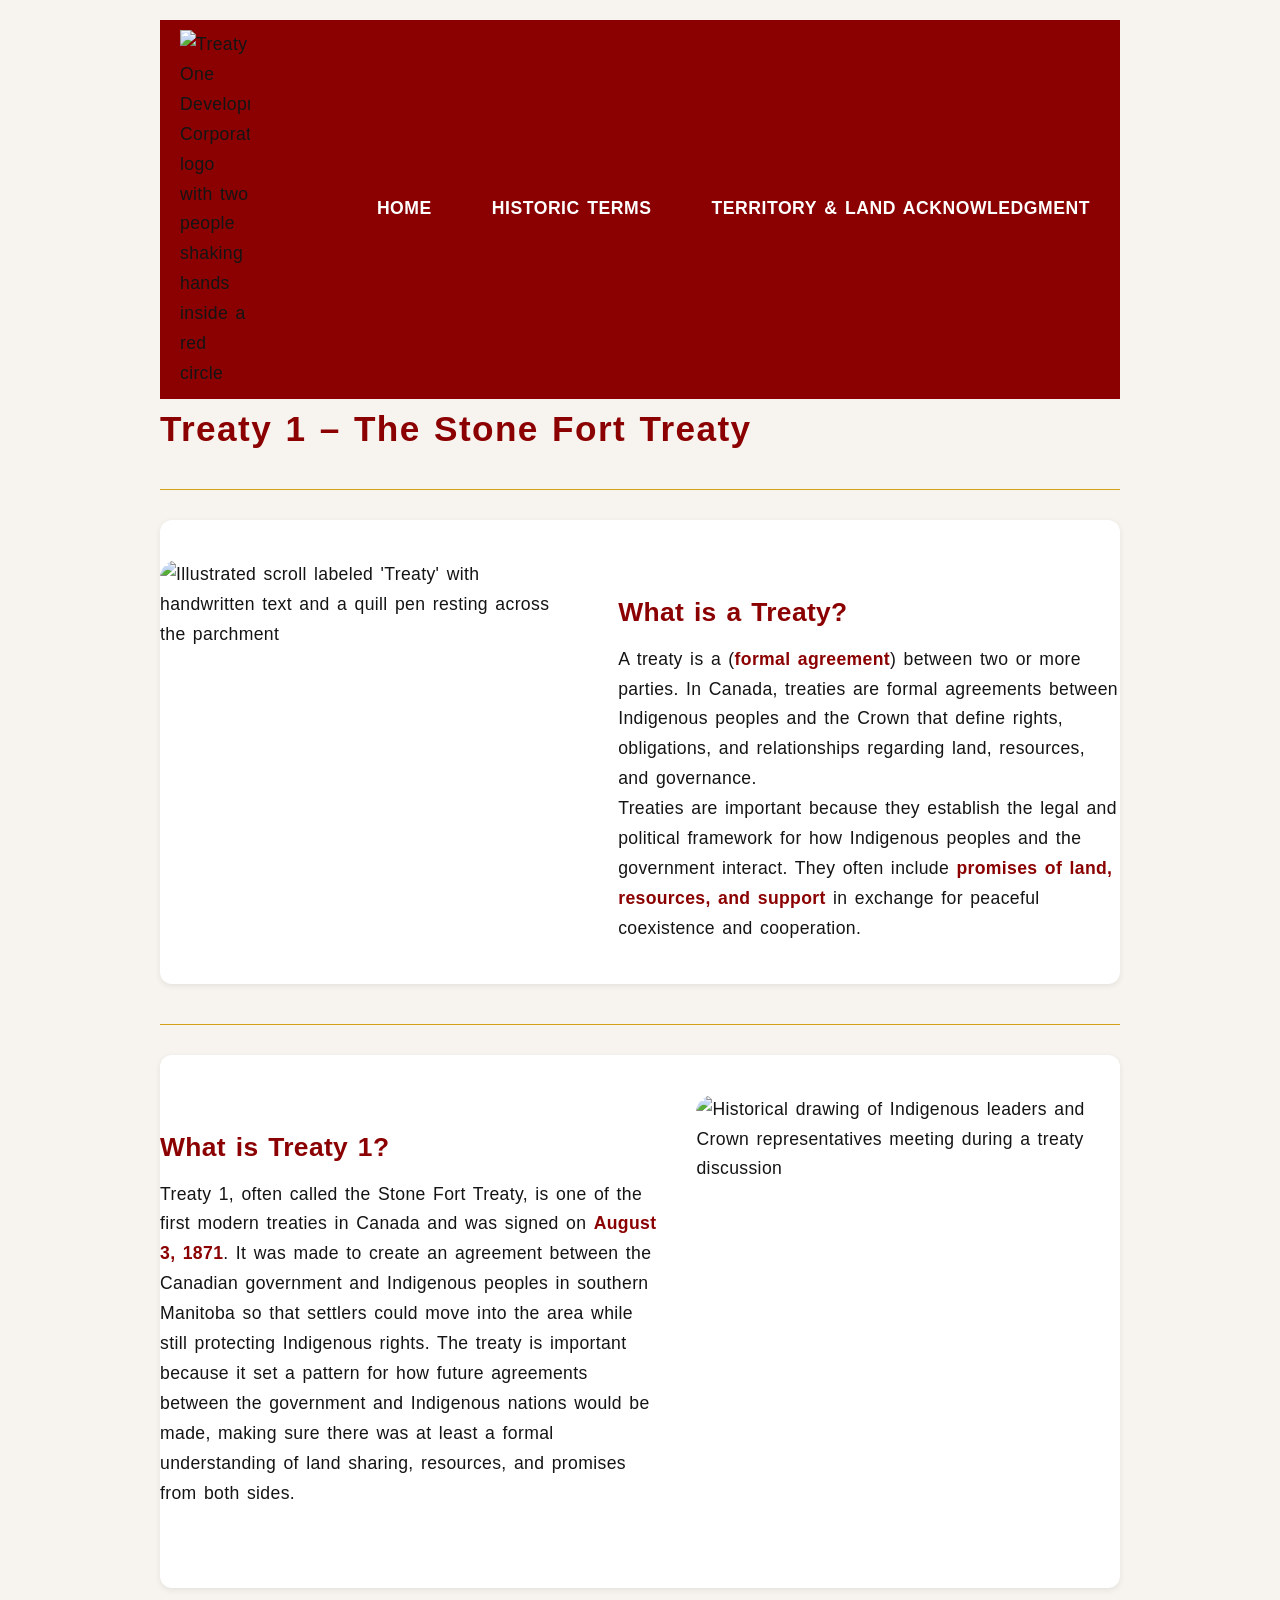
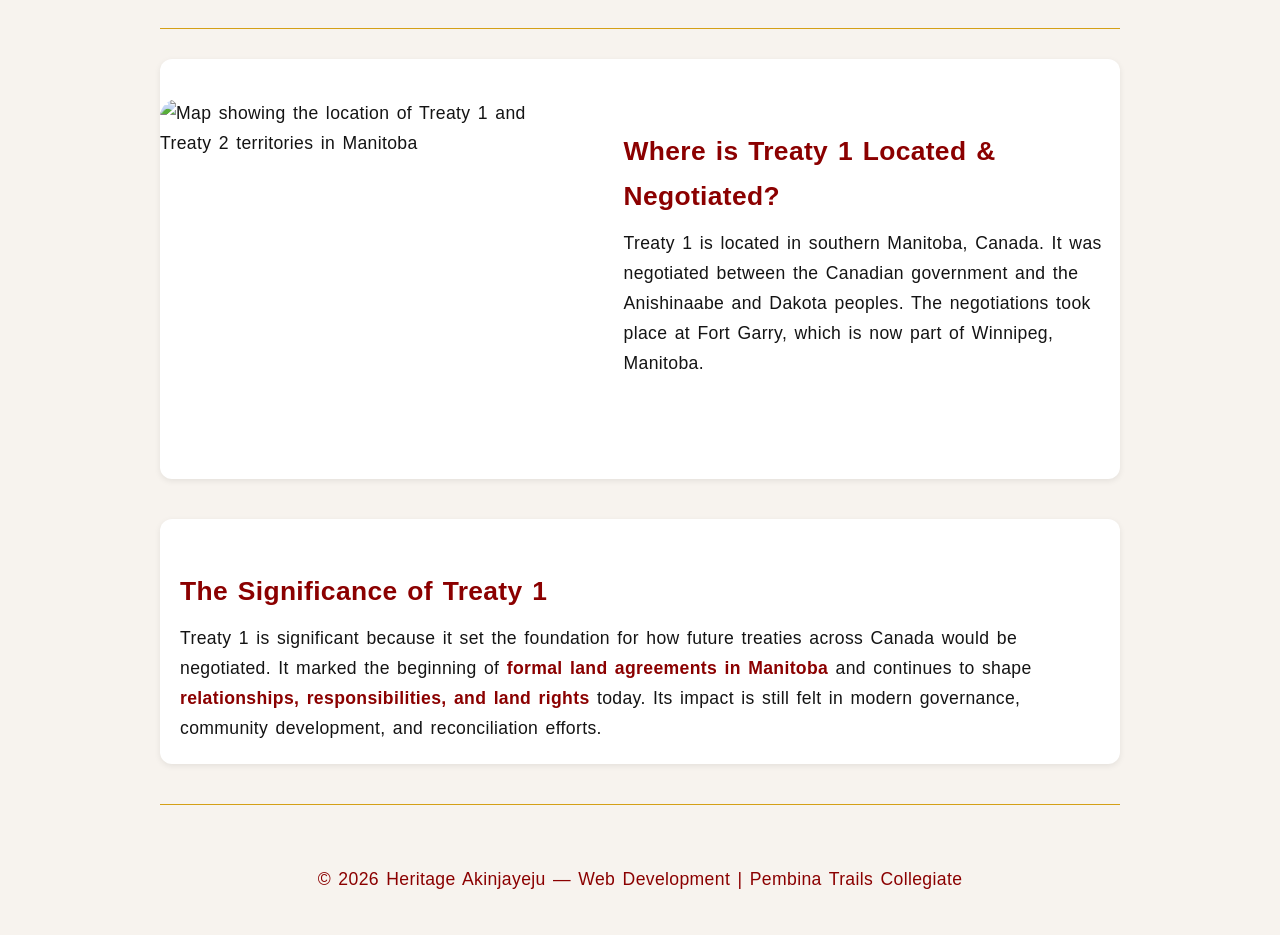
==== commit 2b3901be: "Refactor HTML structure and enhance content for Treaty 1 pages; add territory acknowledgment section" ====
--- a/index.html
+++ b/index.html
@@ -7,139 +7,127 @@
 -->
 <!doctype html>
 <html lang="en">
-  <head>
-    <meta charset="UTF-8" />
-    <meta name="viewport" content="width=device-width, initial-scale=1.0" />
-    <title>Treaty 1 – The Stone Fort Treaty</title>
-    <!-- This link references the external stylesheet for styling the page And is located in the 'stylesheets' folder with the filename 'style.css'. 
-     it makes the page visually appealing and ensures a consistent layout across different sections.
-     -->
-    <link rel="stylesheet" href="stylesheets/style.css" />
-  </head>
 
-  <body>
-    <header>
-      <nav>
-        <!-- In the class 'logo' it allows the image be a logo and adjusts its size and position accordingly -->
-        <img
-          src="https://treaty1.ca/wp-content/uploads/2021/11/TREATY-ONE-DEV-CORP-LOGO-2019-768x639.png"
-          alt="Treaty One Development Corporation logo with two people shaking hands inside a red circle"
-          class="logo"
-        />
-        <ul>
-          <li><a href="index.html">Home</a></li>
-          <li><a href="terms.html">Historic Terms</a></li>
-          <li><a href="territory.html">Territory & Land Acknowledgment</a></li>
-        </ul>
-      </nav>
-      <h1>Treaty 1 – The Stone Fort Treaty</h1>
-      <hr />
-    </header>
+<head>
+  <meta charset="UTF-8" />
+  <meta name="viewport" content="width=device-width, initial-scale=1.0" />
+  <title>Treaty 1 – The Stone Fort Treaty</title>
+  <!-- This link references the external stylesheet for styling the page And is located in the 'stylesheets' folder with the filename 'style.css'. 
+      it makes the page visually appealing and ensures a consistent layout across different sections.
+    -->
+  <link rel="stylesheet" href="stylesheets/style.css" />
+</head>
 
-    <main>
-      <!-- This section provides an overview of Treaty 1 and its significance and the class 'hero' is used for styling and layout -->
-      <section class="hero">
-        <img
-          id="left-image"
-          src="https://s3.amazonaws.com/thumbnails.illustrationsource.com/huge.14.74919.JPG"
-          alt="Illustrated scroll labeled 'Treaty' with handwritten text and a quill pen resting across the parchment"
-          class="hero-image"
-        />
-        <!-- The class 'hero-image' is used to style the image, ensuring it fits well within the layout and maintains a consistent appearance
-       across different sections of the page. -->
-        <!-- The class 'hero-text' is used to style the text content, providing a clear and visually appealing presentation of the information about treaties and Treaty 1. -->
-        <div class="hero-text">
-          <h2>What is a Treaty?</h2>
-          <p>
-            A treaty is a (<span class="highlight-term">formal agreement</span>)
-            between two or more parties. In Canada, treaties are formal
-            agreements between Indigenous peoples and the Crown that define
-            rights, obligations, and relationships regarding land, resources,
-            and governance.
-          </p>
-          <p>
-            Treaties are important because they establish the legal and
-            political framework for how Indigenous peoples and the government
-            interact. They often include
-            <span class="highlight-term"
-              >promises of land, resources, and support</span
-            >
-            in exchange for peaceful coexistence and cooperation.
-          </p>
-        </div>
-      </section>
+<body>
+  <header>
+    <nav>
+      <!-- In the class 'logo' it allows the image be a logo and adjusts its size and position accordingly -->
+      <img src="https://treaty1.ca/wp-content/uploads/2021/11/TREATY-ONE-DEV-CORP-LOGO-2019-768x639.png"
+        alt="Treaty One Development Corporation logo with two people shaking hands inside a red circle" class="logo" />
 
-      <hr />
-      <!-- This section provides an overview of Treaty 1 and its significance and the class 'hero' is used for styling and layout . it uses  style
-       flex-direction: row-reverse to change the layout direction -->
-      <section class="hero" style="flex-direction: row-reverse">
-        <img
-          id="right-image"
-          src="https://blackcatredriver.ca/wp-content/uploads/2021/08/Treaty-1-940x510.jpeg"
-          style="height: 12cm; width: 13cm"
-          alt="Historical drawing of Indigenous leaders and Crown representatives meeting during a treaty discussion"
-          class="hero-image"
-        />
-        <div class="hero-text">
-          <h2>What is Treaty 1?</h2>
-          <p>
-            Treaty 1, often called the Stone Fort Treaty, is one of the first
-            modern treaties in Canada and was signed on
-            <span class="highlight-term">August 3, 1871</span>. It was made to
-            create an agreement between the Canadian government and Indigenous
-            peoples in southern Manitoba so that settlers could move into the
-            area while still protecting Indigenous rights. The treaty is
-            important because it set a pattern for how future agreements between
-            the government and Indigenous nations would be made, making sure
-            there was at least a formal understanding of land sharing,
-            resources, and promises from both sides.
-          </p>
-        </div>
-      </section>
+      <ul>
+        <li><a href="index.html">Home</a></li>
+        <li><a href="terms.html">Historic Terms</a></li>
+        <li><a href="territory.html">Territory & Land Acknowledgment</a></li>
+      </ul>
+    </nav>
+    </div>
+    <h1>Treaty 1 – The Stone Fort Treaty</h1>
+    <hr />
+  </header>
 
-      <hr />
-      <section class="hero" style="flex-direction: row">
-        <img
-          src="https://canadiangeographic.ca/wp-content/uploads/2022/02/treaties1_2_20_online_01.jpg"
-          alt="Map showing the location of Treaty 1 and Treaty 2 territories in Manitoba"
-          class="hero-image"
-          style="height: 9cm; width: 13cm; cursor: pointer"
-        />
-
-        <div class="hero-text">
-          <h2>Where is Treaty 1 Located & Negotiated?</h2>
-          <p>
-            Treaty 1 is located in southern Manitoba, Canada. It was negotiated
-            between the Canadian government and the Anishinaabe and Dakota
-            peoples. The negotiations took place at Fort Garry, which is now
-            part of Winnipeg, Manitoba.
-          </p>
-        </div>
-      </section>
-
-      <section>
-        <h2>The Significance of Treaty 1</h2>
+  <main>
+    <!-- This section provides an overview of Treaty 1 and its significance and the class 'hero' is used for styling and layout -->
+    <section class="hero">
+      <img id="left-image" src="https://s3.amazonaws.com/thumbnails.illustrationsource.com/huge.14.74919.JPG"
+        alt="Illustrated scroll labeled 'Treaty' with handwritten text and a quill pen resting across the parchment"
+        class="hero-image" />
+      <!-- The class 'hero-image' is used to style the image, ensuring it fits well within the layout and maintains a consistent appearance
+        across different sections of the page. -->
+      <!-- The class 'hero-text' is used to style the text content, providing a clear and visually appealing presentation of the information about treaties and Treaty 1. -->
+      <div class="hero-text">
+        <h2>What is a Treaty?</h2>
         <p>
-          Treaty 1 is significant because it set the foundation for how future
-          treaties across Canada would be negotiated. It marked the beginning of
-          <span class="highlight-term">formal land agreements in Manitoba</span>
-          and continues to shape
-          <span class="highlight-term"
-            >relationships, responsibilities, and land rights</span
-          >
-          today. Its impact is still felt in modern governance, community
-          development, and reconciliation efforts.
+          A treaty is a (<span class="highlight-term">formal agreement</span>)
+          between two or more parties. In Canada, treaties are formal
+          agreements between Indigenous peoples and the Crown that define
+          rights, obligations, and relationships regarding land, resources,
+          and governance.
         </p>
-      </section>
-    </main>
+        <p>
+          Treaties are important because they establish the legal and
+          political framework for how Indigenous peoples and the government
+          interact. They often include
+          <span class="highlight-term">promises of land, resources, and support</span>
+          in exchange for peaceful coexistence and cooperation.
+        </p>
+      </div>
+    </section>
 
     <hr />
+    <!-- This section provides an overview of Treaty 1 and its significance and the class 'hero' is used for styling and layout . it uses  style
+        flex-direction: row-reverse to change the layout direction -->
+    <section class="hero" style="flex-direction: row-reverse">
+      <img id="right-image" src="https://blackcatredriver.ca/wp-content/uploads/2021/08/Treaty-1-940x510.jpeg"
+        style="height: 12cm; width: 13cm"
+        alt="Historical drawing of Indigenous leaders and Crown representatives meeting during a treaty discussion"
+        class="hero-image" />
+      <div class="hero-text">
+        <h2>What is Treaty 1?</h2>
+        <p>
+          Treaty 1, often called the Stone Fort Treaty, is one of the first
+          modern treaties in Canada and was signed on
+          <span class="highlight-term">August 3, 1871</span>. It was made to
+          create an agreement between the Canadian government and Indigenous
+          peoples in southern Manitoba so that settlers could move into the
+          area while still protecting Indigenous rights. The treaty is
+          important because it set a pattern for how future agreements between
+          the government and Indigenous nations would be made, making sure
+          there was at least a formal understanding of land sharing,
+          resources, and promises from both sides.
+        </p>
+      </div>
+    </section>
 
-    <footer>
+    <hr />
+    <section class="hero" style="flex-direction: row">
+      <img src="https://canadiangeographic.ca/wp-content/uploads/2022/02/treaties1_2_20_online_01.jpg"
+        alt="Map showing the location of Treaty 1 and Treaty 2 territories in Manitoba" class="hero-image"
+        style="height: 9cm; width: 13cm; cursor: pointer" />
+
+      <div class="hero-text">
+        <h2>Where is Treaty 1 Located & Negotiated?</h2>
+        <p>
+          Treaty 1 is located in southern Manitoba, Canada. It was negotiated
+          between the Canadian government and the Anishinaabe and Dakota
+          peoples. The negotiations took place at Fort Garry, which is now
+          part of Winnipeg, Manitoba.
+        </p>
+      </div>
+    </section>
+
+    <section>
+      <h2>The Significance of Treaty 1</h2>
       <p>
-        &copy; 2026 Heritage Akinjayeju — Web Development | Pembina Trails
-        Collegiate
+        Treaty 1 is significant because it set the foundation for how future
+        treaties across Canada would be negotiated. It marked the beginning of
+        <span class="highlight-term">formal land agreements in Manitoba</span>
+        and continues to shape
+        <span class="highlight-term">relationships, responsibilities, and land rights</span>
+        today. Its impact is still felt in modern governance, community
+        development, and reconciliation efforts.
       </p>
-    </footer>
-  </body>
-</html>
+    </section>
+  </main>
+
+  <hr />
+
+  <footer>
+    <p>
+      &copy; 2026 Heritage Akinjayeju — Web Development | Pembina Trails
+      Collegiate
+    </p>
+  </footer>
+</body>
+
+</html>
--- a/stylesheets/style.css
+++ b/stylesheets/style.css
@@ -1,54 +1,39 @@
+/* 
+  Name: Heritage Akinjayeju
+  Course: Web Development
+  Teacher: Mr. Hardman
+  School: Pembina Trails Collegiate
+  Date Last Modified: May 13, 2026
+*/
+
+/* RESET */
+* {
+  box-sizing: border-box;
+  margin: 0;
+  padding: 0;
+}
+
+/* BODY */
 body {
   background-color: #f7f3ee;
   color: #141414;
   font-family: "Open Sans", sans-serif;
-  font-size: 1.6rem;
-  line-height: 1.8;
+  font-size: 1.1rem;
+  line-height: 1.7;
   max-width: 1000px;
   margin: auto;
   padding: 20px;
-}
-
-p {
-  margin-bottom: 18px;
-}
-
-li {
-  margin-bottom: 10px;
-}
-
-.highlight-term {
-  color: #8b0000;
-  font-weight: bold;
-}
-
-h1,
-h2,
-h3 {
-  font-family: "Merriweather", serif;
-  color: #8b0000;
-  line-height: 1.3;
-}
-
-h1 {
-  font-size: 2.4rem;
-  margin-top: 25px;
-  margin-bottom: 15px;
-}
-
-h2 {
-  font-size: 1.8rem;
-  margin-top: 35px;
-  margin-bottom: 12px;
-}
-
+  word-spacing: 0.12em;
+  letter-spacing: 0.02em;
+}
+
+/* NAVIGATION */
 nav {
   background-color: #8b0000;
   padding: 10px 20px;
   display: flex;
   align-items: center;
   justify-content: space-between;
-  margin-bottom: 20px;
 }
 
 .logo {
@@ -63,67 +48,186 @@
   align-items: center;
 }
 
+/* LINK STATES + TRANSITIONS */
 nav a {
   text-decoration: none;
   font-weight: bold;
   color: white;
   padding: 5px 10px;
-  transition: 0.3s ease;
-}
-
-nav a:hover {
+  text-transform: uppercase;
+  letter-spacing: 0.03em;
+
+  -webkit-transition: background-color 0.2s ease, color 0.2s ease;
+  -moz-transition: background-color 0.2s ease, color 0.2s ease;
+  -o-transition: background-color 0.2s ease, color 0.2s ease;
+  transition: background-color 0.2s ease, color 0.2s ease;
+}
+
+nav a:link,
+nav a:visited {
+  color: white;
+}
+
+nav a:hover,
+nav a:focus {
   background-color: #d4a017;
   color: #141414;
   border-radius: 5px;
 }
 
+nav a:active {
+  background-color: #b8860b;
+  color: #141414;
+}
+
+/* HERO SECTION */
 .hero {
   display: flex;
   align-items: flex-start;
   justify-content: space-between;
-  gap: 50px;
+  gap: 40px;
   padding: 40px 0;
 }
 
-.hero-text {
-  width: 60%;
-  padding: 20px;
-}
-
+/* HERO IMAGE — TRANSFORM + PREFIXES + POSITION + Z-INDEX */
 .hero-image {
   width: 50%;
   border-radius: 18px;
-  box-shadow: 0px 4px 10px #141414;
-  transition: 0.3s ease;
+
+  position: relative;
+  z-index: 1;
+
+  -webkit-transition: -webkit-transform 0.2s ease;
+  -moz-transition: -moz-transform 0.2s ease;
+  -o-transition: -o-transform 0.2s ease;
+  transition: transform 0.2s ease;
 }
 
 .hero-image:hover {
+  -webkit-transform: scale(1.02);
+  -moz-transform: scale(1.02);
+  -o-transform: scale(1.02);
   transform: scale(1.02);
 }
 
-#right-image {
-  float: right;
-  margin-left: 20px;
-}
-
+/* HERO TEXT */
+.hero-text {
+  width: 60%;
+  word-spacing: 0.12em;
+}
+
+/* HEADINGS — HIERARCHY + ANIMATION */
+h1 {
+  font-size: 2em;
+  color: #8b0000;
+  margin-bottom: 10px;
+  letter-spacing: 0.04em;
+
+  -webkit-animation: fadeInUp 0.6s ease-out;
+  -moz-animation: fadeInUp 0.6s ease-out;
+  -o-animation: fadeInUp 0.6s ease-out;
+  animation: fadeInUp 0.6s ease-out;
+}
+
+h2 {
+  margin-top: 30px;
+  margin-bottom: 10px;
+  color: #8b0000;
+}
+
+/* SECTIONS */
 section {
   background-color: #ffffff;
-  padding: 25px;
+  padding: 20px;
   border-radius: 12px;
-  margin-bottom: 45px;
-  box-shadow: 0px 4px 10px #141414;
-}
-
+  margin-bottom: 40px;
+  box-shadow: 0px 2px 6px #00000014;
+  box-sizing: border-box;
+}
+
+/* TERMS PAGE TYPOGRAPHY NULL SPACE */
+.terms-section p:first-of-type {
+  text-indent: 1.2em;
+}
+
+.terms-section p {
+  letter-spacing: 0.02em;
+  word-spacing: 0.12em;
+}
+
+/* HIGHLIGHTED TERMS */
+.highlight-term {
+  color: #8b0000;
+  font-weight: bold;
+}
+
+/* GENERIC SPAN */
+span {
+  color: #8b0000;
+  font-weight: bold;
+}
+
+/* HR */
 hr {
   margin: 30px 0;
+  background-color: #d4a017;
+  height: 1px;
   border: none;
-  border-top: 2px solid #d4a017;
-}
-
+}
+
+/* FOOTER */
 footer {
   text-align: center;
   margin-top: 40px;
   padding: 20px;
   color: #8b0000;
-  font-weight: bold;
+}
+
+/* RESEARCHED ANIMATION */
+@-webkit-keyframes fadeInUp {
+  from {
+    opacity: 0;
+    -webkit-transform: translateY(10px);
+  }
+
+  to {
+    opacity: 1;
+    -webkit-transform: translateY(0);
+  }
+}
+
+@-moz-keyframes fadeInUp {
+  from {
+    opacity: 0;
+    -moz-transform: translateY(10px);
+  }
+
+  to {
+    opacity: 1;
+    -moz-transform: translateY(0);
+  }
+}
+
+@-o-keyframes fadeInUp {
+  from {
+    opacity: 0;
+    -o-transform: translateY(10px);
+  }
+
+  to {
+    opacity: 1;
+    -o-transform: translateY(0);
+  }
+}
+
+@keyframes fadeInUp {
+  from {
+    opacity: 0;
+    transform: translateY(10px);
+  }
+
+  to {
+    opacity: 1;
+    transform: translateY(0);
+  }
 }
